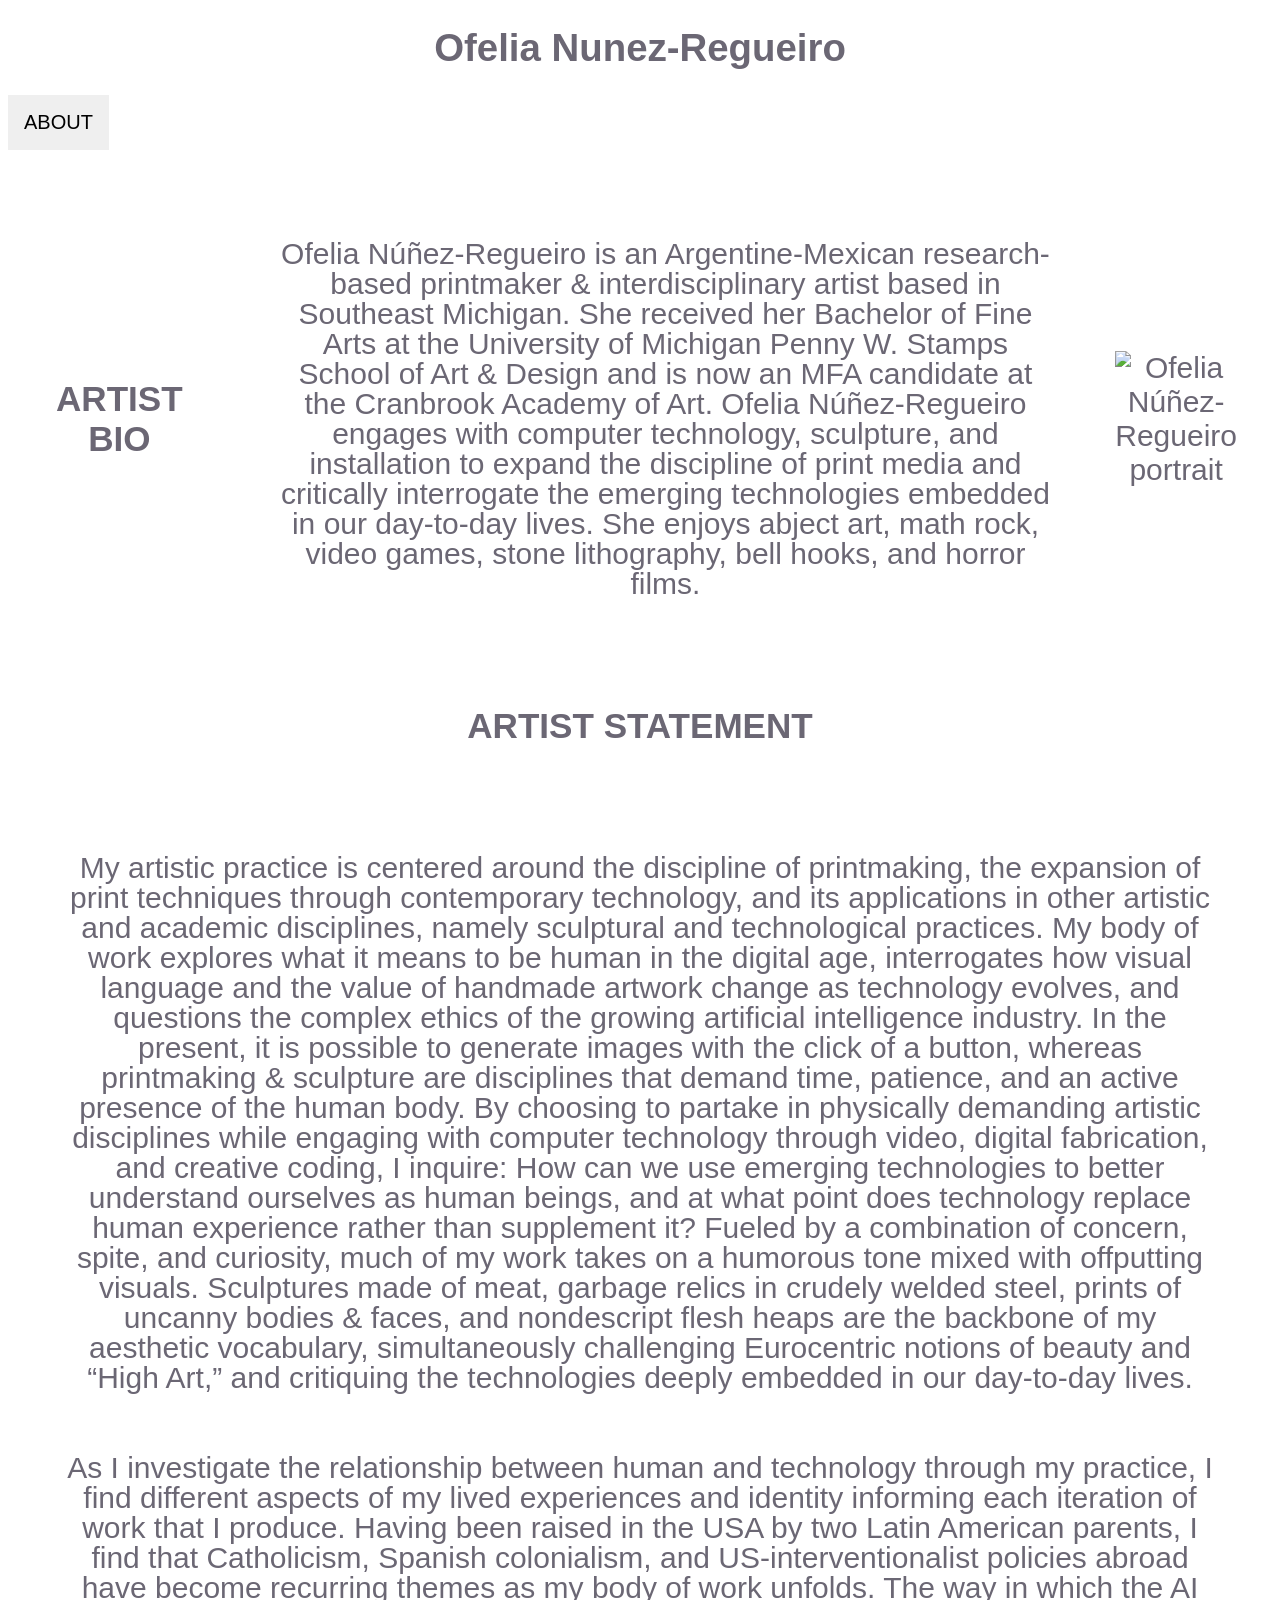
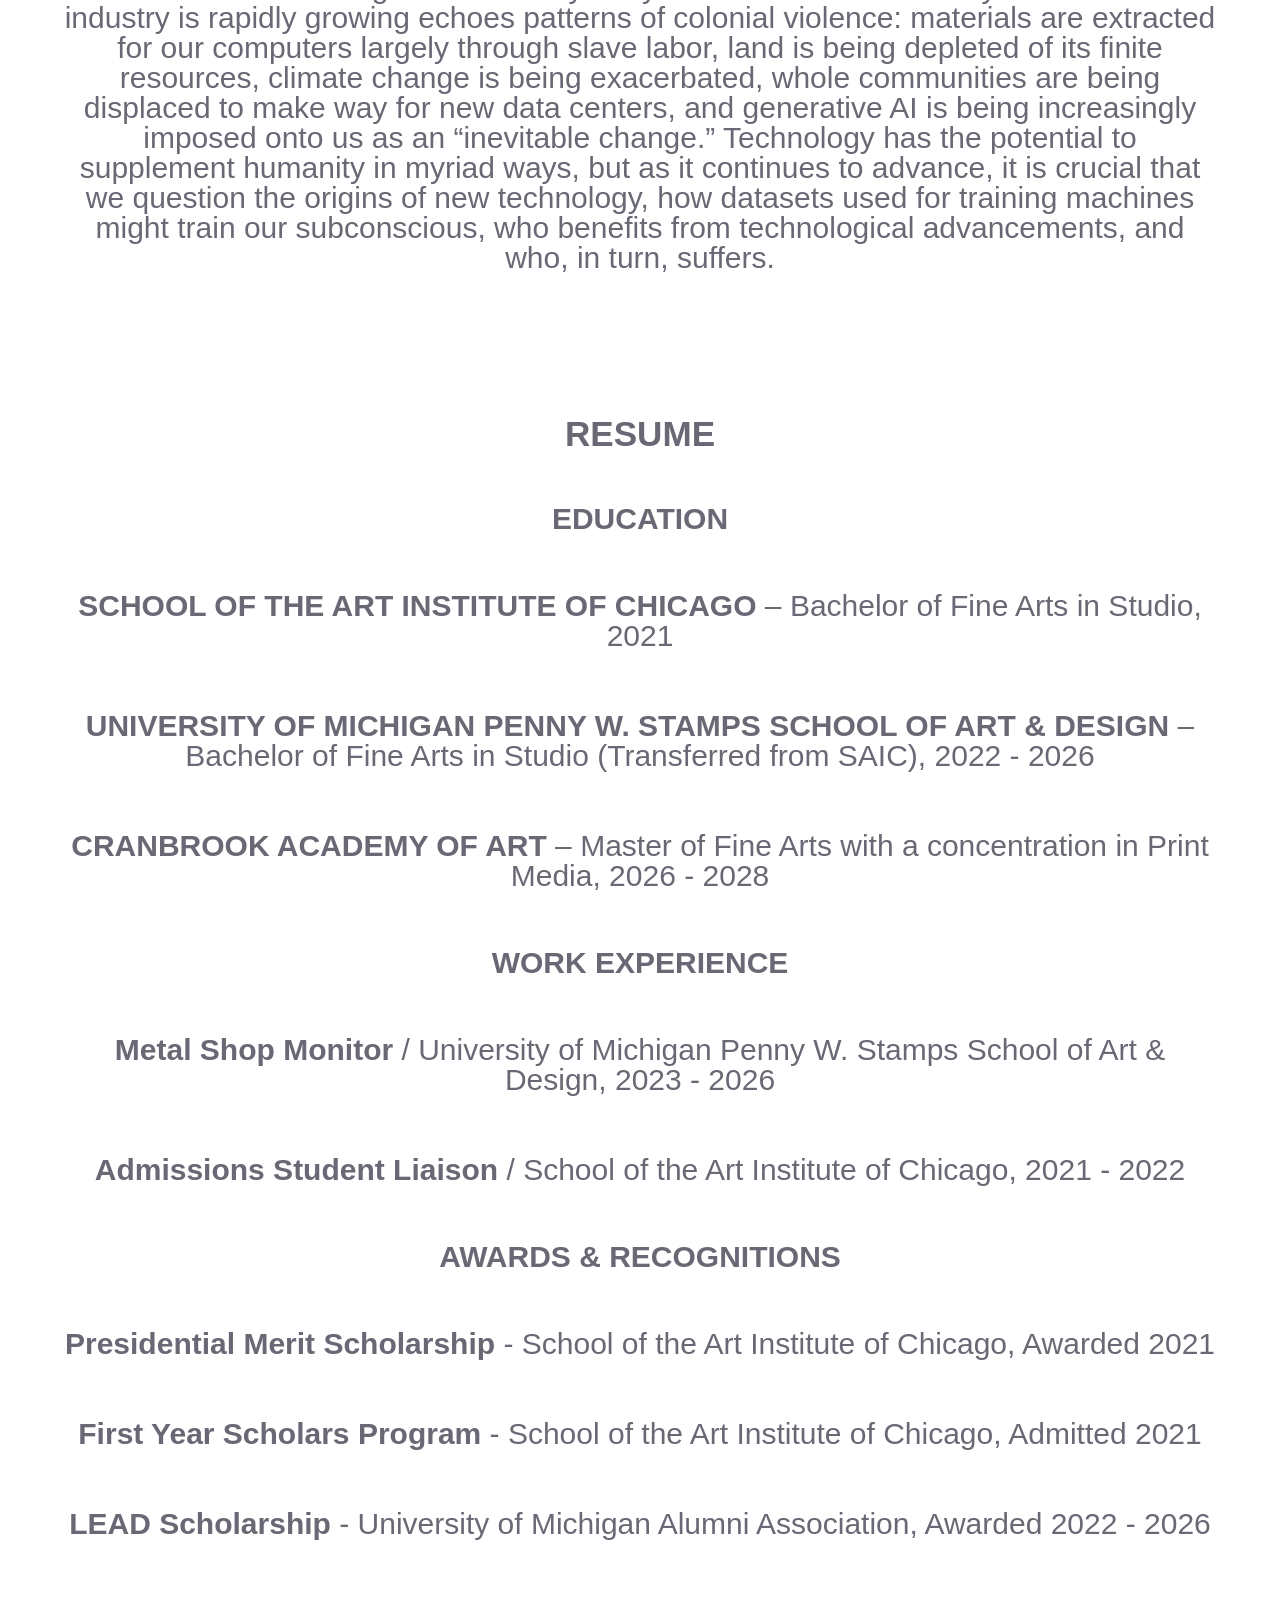
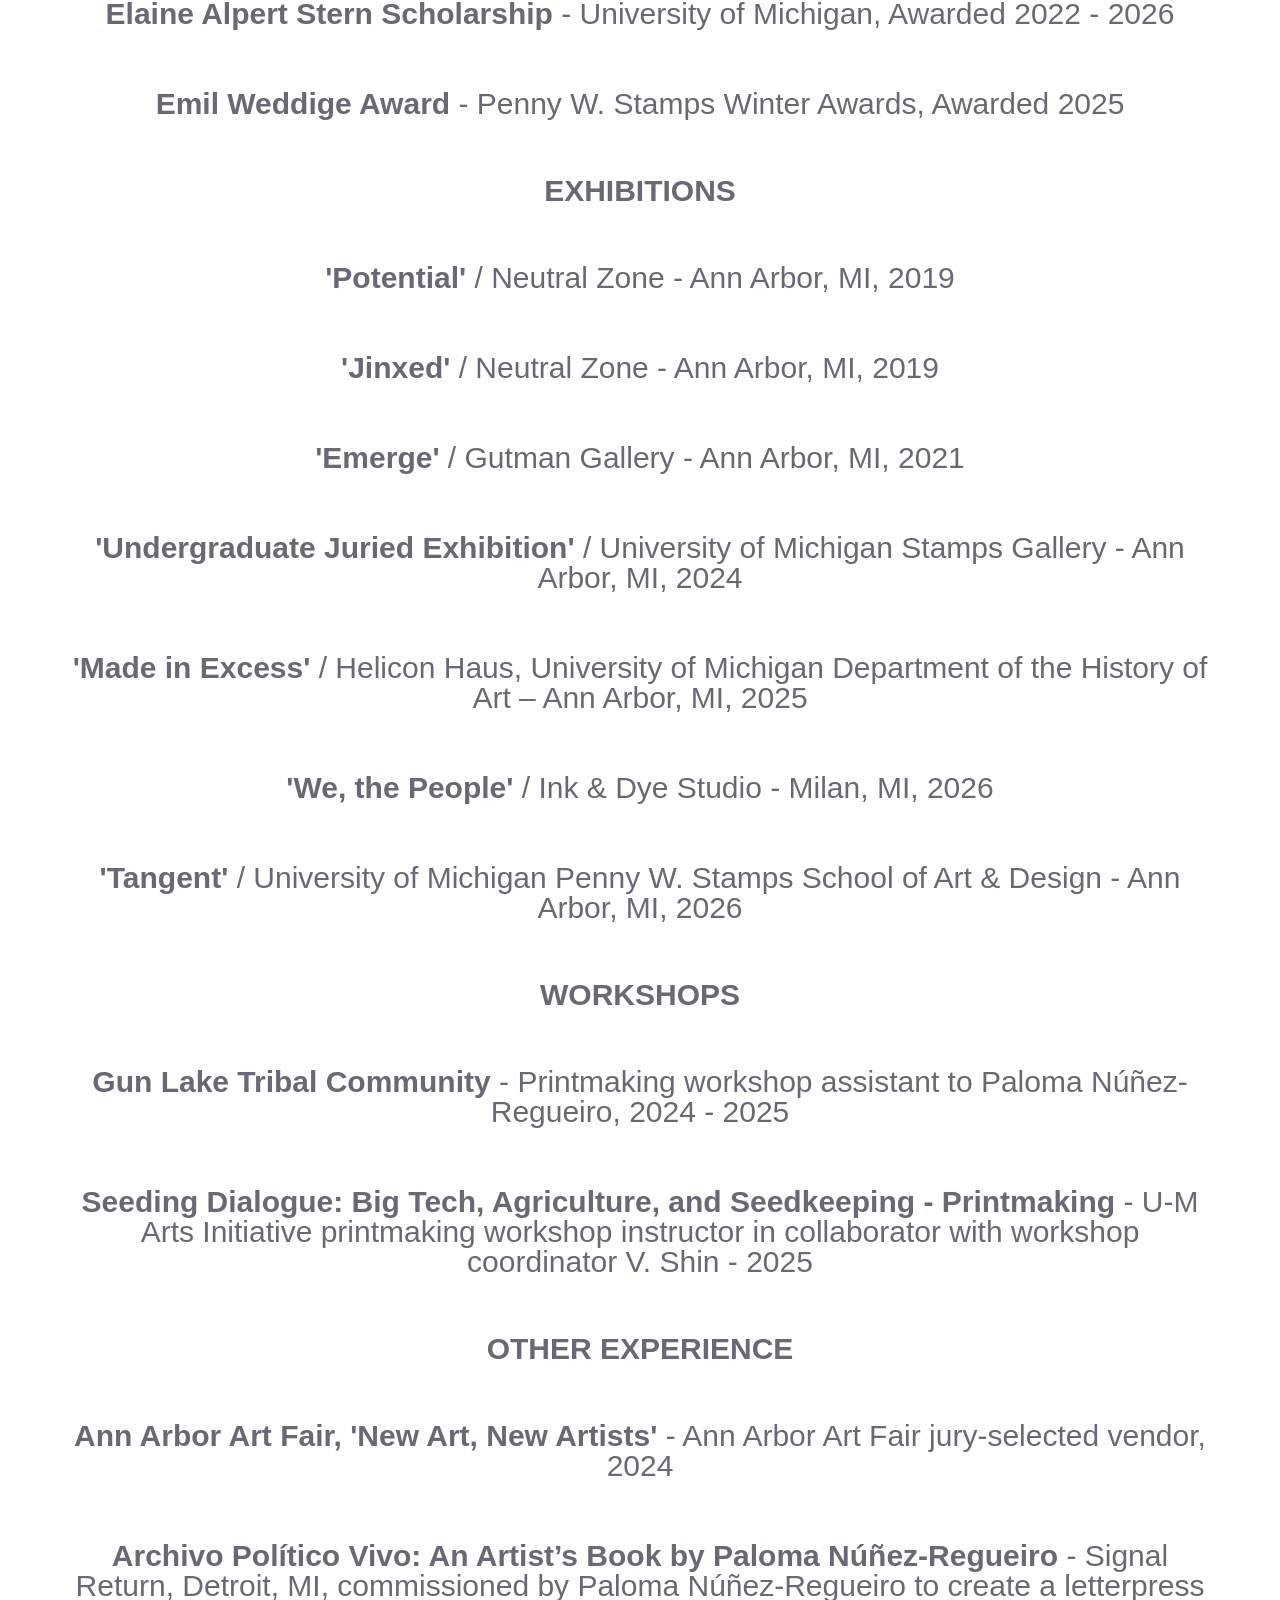
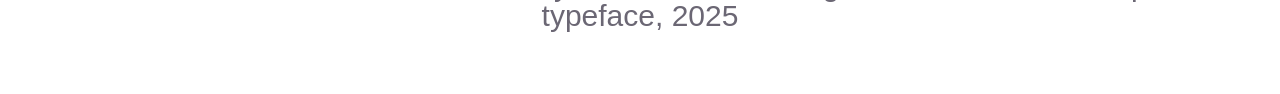
==== index.html @ c1c27fff "lalallalala" ====
<!DOCTYPE html>

<html>

<!--head represents the information about a webpage-->    
<head>
    <title>Ofelia Nunez-Regueiro</title>
    <link rel="stylesheet" href="style.css" />
</head>
<!--body is what you would like to display to a user-->
<body>
<!--br element = line break.. does not need closing tag-->
<!--hr tag = horizontal rule. does not need closing tag either.-->
<div class = "myName">
    <h1>Ofelia Nunez-Regueiro</h1>
</div>

<!-- contents: -->
<div class="dropdown">
    <button onclick="myFunction()" class="dropbtn">ABOUT</button>
    <div id="myDropdown" class="dropdown-content">
      <a href="#bio">Artist Bio</a>
      <a href="#statement">Artist Statement</a>
      <a href="#resume">CV</a>
    </div>
</div>

<!-- NOTE TO SELF 4/25: DROPDOWN BUTTONS TO ADD:
 WORKS
    BFA THESIS
    GREAT AMERICAN HERO
    RELICARIO PROLOGO DE LA TECNOCAPILLA
    PREVIOUS WORKS
WRITINGS
    LA TECNOCAPILLA (BFA THESIS PAPER)
    21ST CENTURY AVANT-GARDE THROUGH SOCIAL MEDIA
    ETC
CONTACT ME
    INSTAGRAM
    GITHUB
    SUBSTACK
    EMAIL??
    -->

<div class = "page">
    <br>
    <div class = "page-content">

        <!--ARTIST BIO-->
        <div class="bio">
            <h3 id = "bio">ARTIST BIO</h3>
            <div class="text">
                <p>Ofelia Núñez-Regueiro is an Argentine-Mexican research-based printmaker & interdisciplinary artist based in Southeast Michigan. She received her Bachelor of Fine Arts at the University of Michigan Penny W. Stamps School of Art & Design and is now an MFA candidate at the Cranbrook Academy of Art. Ofelia Núñez-Regueiro engages with computer technology, sculpture, and installation to expand the discipline of print media and critically interrogate the emerging technologies embedded in our day-to-day lives. She enjoys abject art, math rock, video games, stone lithography, bell hooks, and horror films.
                </p>
             </div>
            <img src="professional_headshot.png" alt="Ofelia Núñez-Regueiro portrait" class="bioheadshot" width="500" align="right">
            <br>
        </div>
        <br>

        <!--ARTIST STATEMENT-->
        <h3 id="statement">ARTIST STATEMENT</h3>
        <br>
        <p>My artistic practice is centered around the discipline of printmaking, the expansion of print techniques through contemporary technology, and its applications in other artistic and academic disciplines, namely sculptural and technological practices. My body of work explores what it means to be human in the digital age, interrogates how visual language and the value of handmade artwork change as technology evolves, and questions the complex ethics of the growing artificial intelligence industry. In the present, it is possible to generate images with the click of a button, whereas printmaking & sculpture are disciplines that demand time, patience, and an active presence of the human body. By choosing to partake in physically demanding artistic disciplines while engaging with computer technology through video, digital fabrication, and creative coding, I inquire: How can we use emerging technologies to better understand ourselves as human beings, and at what point does technology replace human experience rather than supplement it? Fueled by a combination of concern, spite, and curiosity, much of my work takes on a humorous tone mixed with offputting visuals. Sculptures made of meat, garbage relics in crudely welded steel, prints of uncanny bodies & faces, and nondescript flesh heaps are the backbone of my aesthetic vocabulary, simultaneously challenging Eurocentric notions of beauty and “High Art,” and critiquing the technologies deeply embedded in our day-to-day lives.
        </p>
        <p>As I investigate the relationship between human and technology through my practice, I find different aspects of my lived experiences and identity informing each iteration of work that I produce. Having been raised in the USA by two Latin American parents, I find that Catholicism, Spanish colonialism, and US-interventionalist policies abroad have become recurring themes as my body of work unfolds. The way in which the AI industry is rapidly growing echoes patterns of colonial violence: materials are extracted for our computers largely through slave labor, land is being depleted of its finite resources, climate change is being exacerbated, whole communities are being displaced to make way for new data centers, and generative AI is being increasingly imposed onto us as an “inevitable change.” Technology has the potential to supplement humanity in myriad ways, but as it continues to advance, it is crucial that we question the origins of new technology, how datasets used for training machines might train our subconscious, who benefits from technological advancements, and who, in turn, suffers.
        </p>
        <br>
        <br>
        
        <!--RESUME-->
        <h3 id="resume">RESUME</h3>

        <h4>EDUCATION</h4>
        <p><strong>SCHOOL OF THE ART INSTITUTE OF CHICAGO</strong> – Bachelor of Fine Arts in Studio, 2021</p>
        <p><strong>UNIVERSITY OF MICHIGAN PENNY W. STAMPS SCHOOL OF ART & DESIGN</strong> – Bachelor of Fine Arts in Studio (Transferred from SAIC), 2022 - 2026</p>
        <p><strong>CRANBROOK ACADEMY OF ART</strong> – Master of Fine Arts with a concentration in Print Media, 2026 - 2028</p>

        <h4>WORK EXPERIENCE</h4>
        <p><strong>Metal Shop Monitor</strong> / University of Michigan Penny W. Stamps School of Art & Design, 2023 - 2026</p>
        <p><strong>Admissions Student Liaison</strong> / School of the Art Institute of Chicago, 2021 - 2022</p>

        <h4>AWARDS & RECOGNITIONS</h4>
        <p><strong>Presidential Merit Scholarship</strong> - School of the Art Institute of Chicago, Awarded 2021</p>
        <p><strong>First Year Scholars Program</strong> - School of the Art Institute of Chicago, Admitted 2021</p>
        <p><strong>LEAD Scholarship</strong> - University of Michigan Alumni Association, Awarded 2022 - 2026</p>
        <p><strong>Elaine Alpert Stern Scholarship</strong> - University of Michigan, Awarded 2022 - 2026</p>
        <p><strong>Emil Weddige Award</strong> - Penny W. Stamps Winter Awards, Awarded 2025</p>

        <h4>EXHIBITIONS</h4>
        <p><strong>'Potential'</strong> / Neutral Zone - Ann Arbor, MI, 2019</p>
        <p><strong>'Jinxed'</strong> / Neutral Zone - Ann Arbor, MI, 2019</p>
        <p><strong>'Emerge'</strong> / Gutman Gallery - Ann Arbor, MI, 2021</p>
        <p><strong>'Undergraduate Juried Exhibition'</strong> / University of Michigan Stamps Gallery - Ann Arbor, MI, 2024</p>
        <p><strong>'Made in Excess'</strong> / Helicon Haus, University of Michigan Department  of the History of Art – Ann Arbor, MI, 2025</p>
        <p><strong>'We, the People'</strong> / Ink & Dye Studio - Milan, MI, 2026</p>
        <p><strong>'Tangent'</strong> / University of Michigan Penny W. Stamps School of Art & Design - Ann Arbor, MI, 2026</p>

        <h4>WORKSHOPS</h4>
        <p><strong>Gun Lake Tribal Community</strong> - Printmaking workshop assistant to Paloma Núñez-Regueiro, 2024 - 2025</p>
        <p><strong>Seeding Dialogue: Big Tech, Agriculture, and Seedkeeping - Printmaking</strong> - U-M Arts Initiative printmaking workshop instructor in collaborator with workshop coordinator V. Shin - 2025</p>

        <h4>OTHER EXPERIENCE</h4>
        <p><strong>Ann Arbor Art Fair, 'New Art, New Artists'</strong> - Ann Arbor Art Fair jury-selected vendor, 2024</p>
        <p><strong>Archivo Político Vivo: An Artist’s Book by Paloma Núñez-Regueiro</strong> - Signal Return, Detroit, MI, commissioned by Paloma Núñez-Regueiro to create a letterpress typeface, 2025</p>


    </div>
</div>



<script src="script.js"></script>

</body>

</html>
---- style.css ----
/* the * alone indicates rules for all elements in html files. */
/*called a universal selector*/
body {
    font-family: "Gill Sans", sans-serif;
    font-weight: lighter;
    background: #ffffff;
    color:#6b6774;
}

.myName {
    font-size: larger;
    font-weight: normal;
    text-align: center;
}

.bio {
  display: flex;       /* Aligns children (img and text) side-by-side */
  align-items: center; /* Vertically centers the text relative to the image */
  gap: 20px;           /* Adds space between the image and text */
}

img.bioheadshot {
  max-width: 50%;     /* Ensures image doesn't overflow */
  height: auto;
}

/* Dropdown Button */
.dropbtn {
    background-color: CCC7BD;
    color: 000000;
    padding: 16px;
    font-size: 20px;
    border: none;
    cursor: pointer;
  }
  
  /* Dropdown button on hover & focus */
  .dropbtn:hover, .dropbtn:focus {
    background-color: E0DDD7;
  }
  
  /* The container <div> - needed to position the dropdown content */
  .dropdown {
    position: relative;
    display: inline-block;
  }
  
  /* Dropdown Content (Hidden by Default) */
  .dropdown-content {
    display: none;
    position: absolute;
    background-color: E0DDD7;
    min-width: 160px;
    /*box-shadow: 0px 8px 16px 0px rgba(0,0,0,0.2);*/
    z-index: 1;
  }
  
  /* Links inside the dropdown */
  .dropdown-content a {
    color: black;
    padding: 12px 16px;
    text-decoration: none;
    display: block;
  }
  
  /* Change color of dropdown links on hover */
  .dropdown-content a:hover {background-color: #ddd;}
  
  /* Show the dropdown menu (use JS to add this class to the .dropdown-content container when the user clicks on the dropdown button) */
  .show {display:block;}

.page {
    background-color: #ffffff;
    padding: 15px;
    text-align: center;
    font-size: 30px;
}


p {
    margin: 20px;
    padding:20px;
    line-height: 30px;
}


h3 {
    margin: 18px;
    padding: 15px;
}

h4 {
    margin: 18px;
    padding: 15px;
}
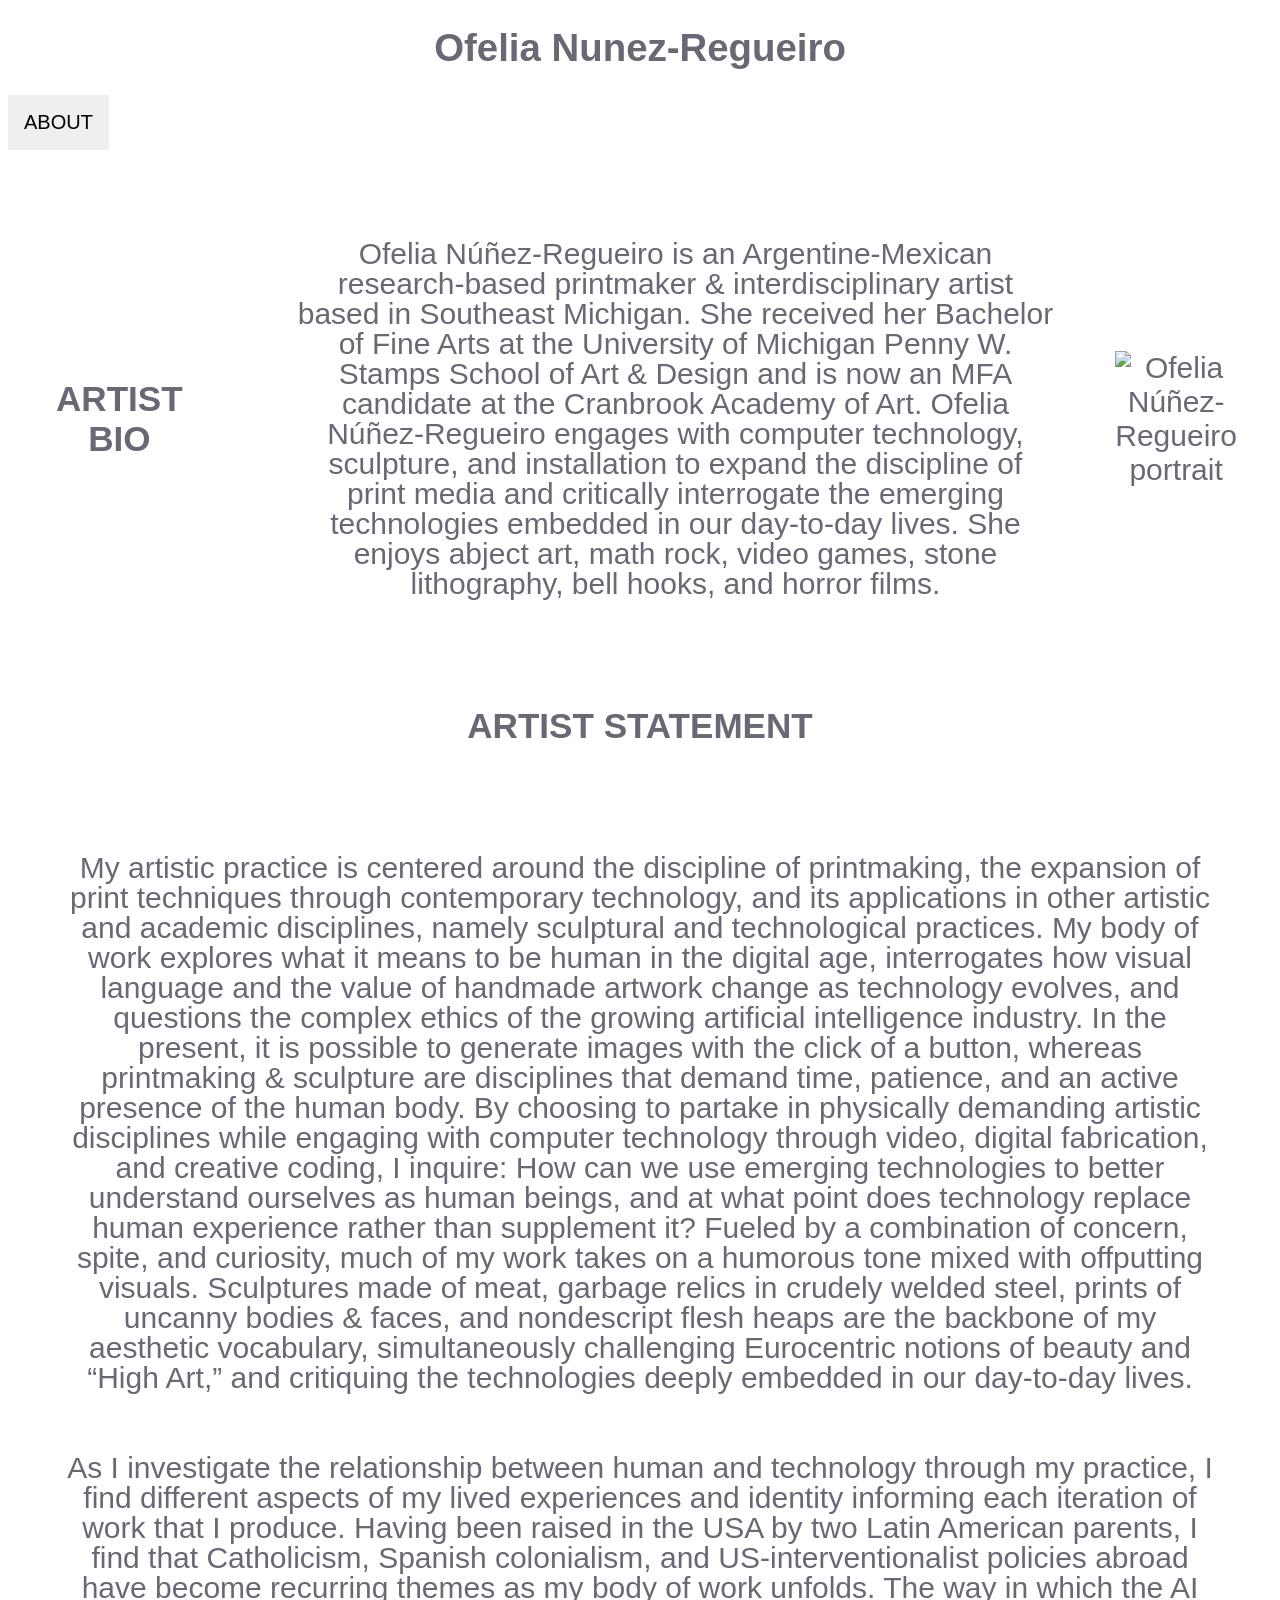
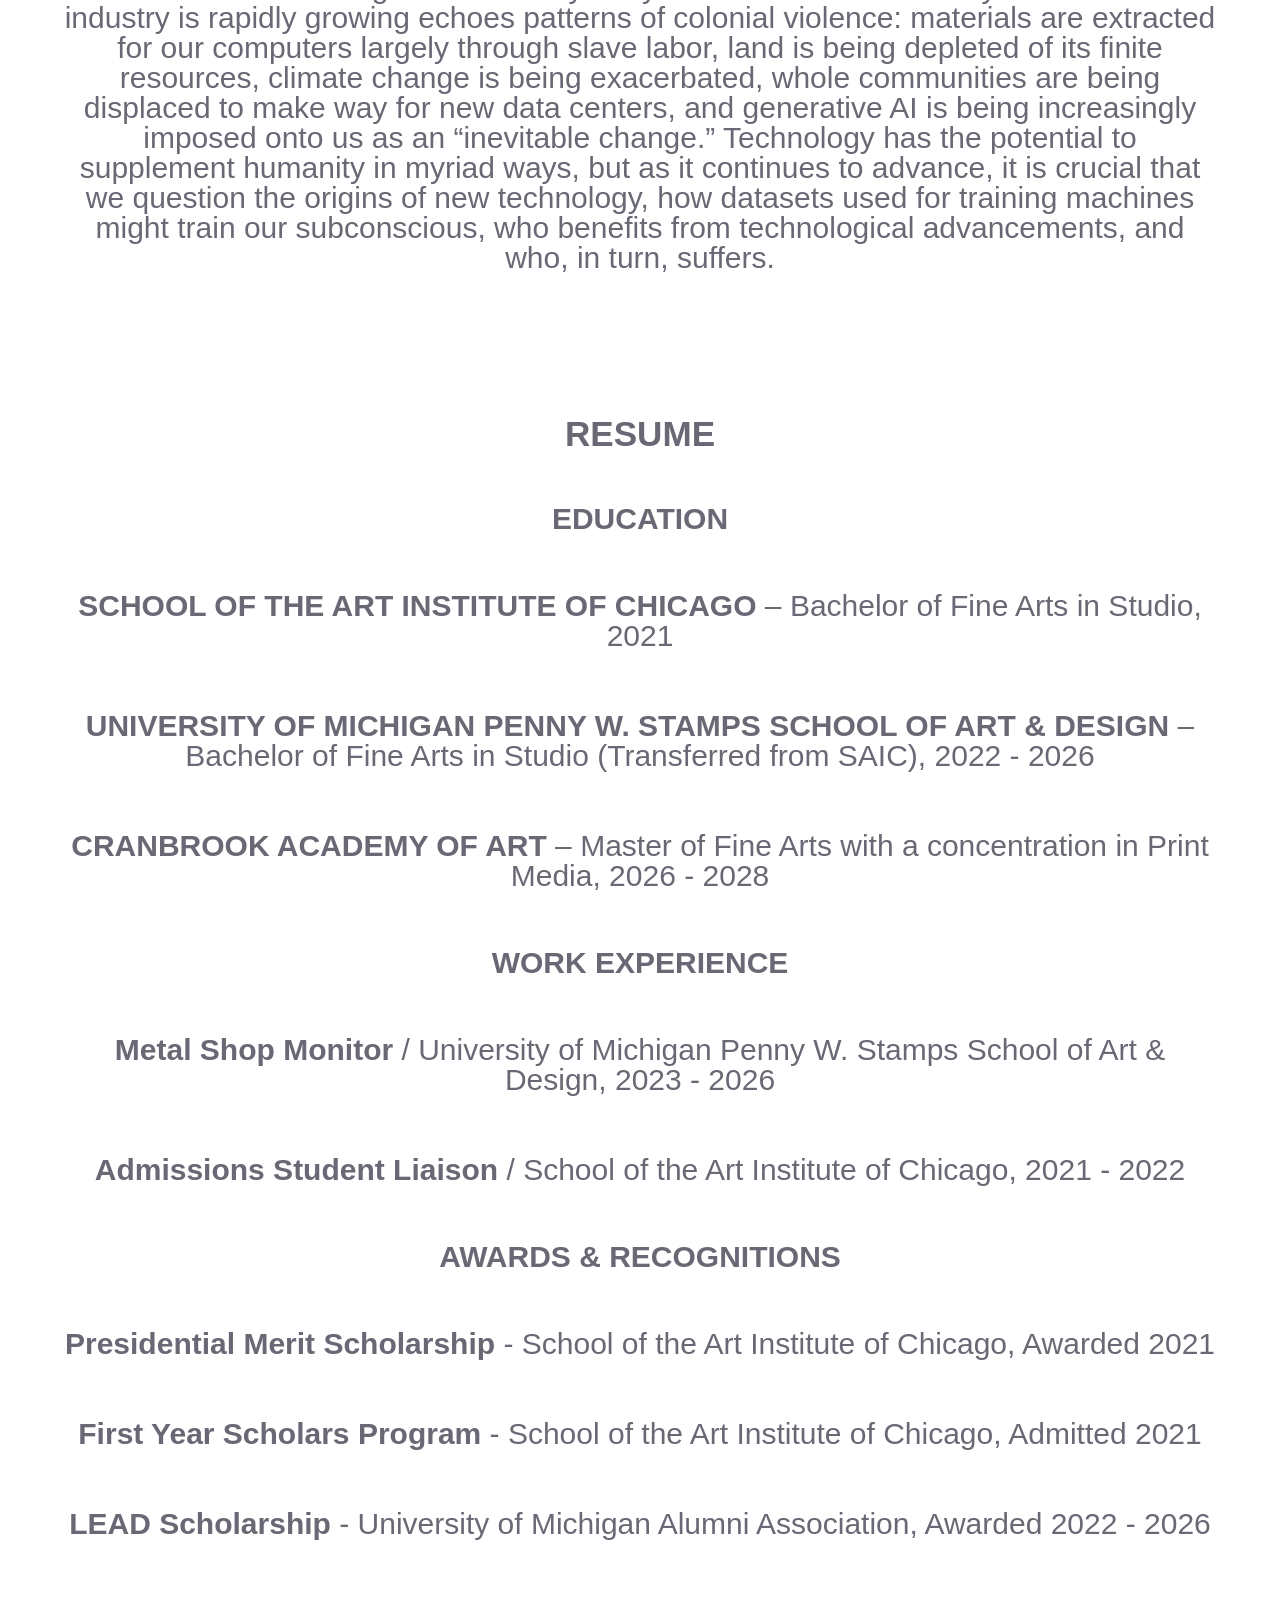
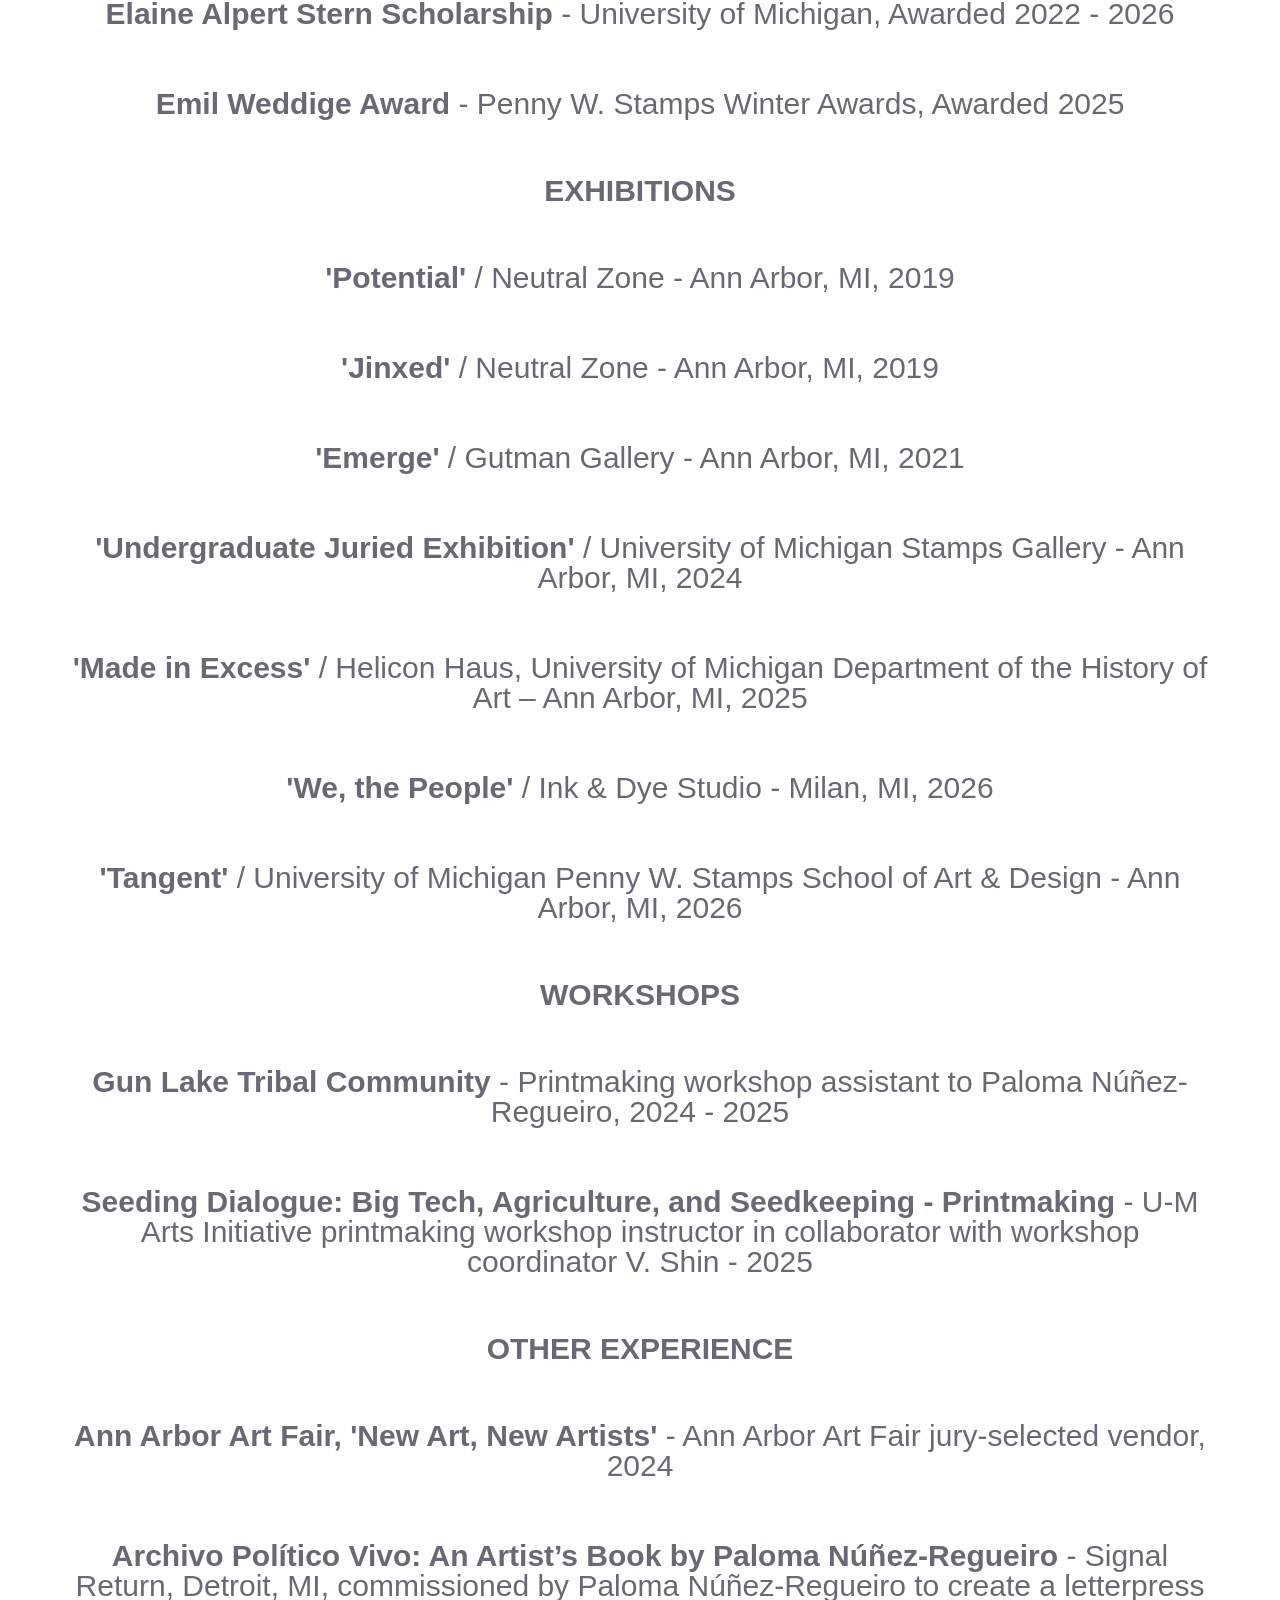
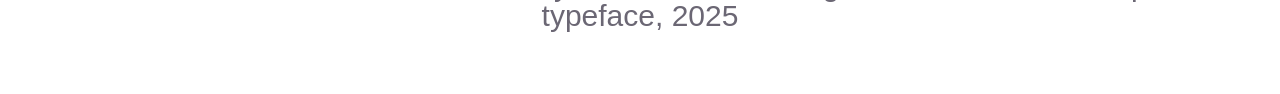
==== commit 89911132: "br br br" ====
--- a/index.html
+++ b/index.html
@@ -49,6 +49,7 @@
         <!--ARTIST BIO-->
         <div class="bio">
             <h3 id = "bio">ARTIST BIO</h3>
+            <br>
             <div class="text">
                 <p>Ofelia Núñez-Regueiro is an Argentine-Mexican research-based printmaker & interdisciplinary artist based in Southeast Michigan. She received her Bachelor of Fine Arts at the University of Michigan Penny W. Stamps School of Art & Design and is now an MFA candidate at the Cranbrook Academy of Art. Ofelia Núñez-Regueiro engages with computer technology, sculpture, and installation to expand the discipline of print media and critically interrogate the emerging technologies embedded in our day-to-day lives. She enjoys abject art, math rock, video games, stone lithography, bell hooks, and horror films.
                 </p>
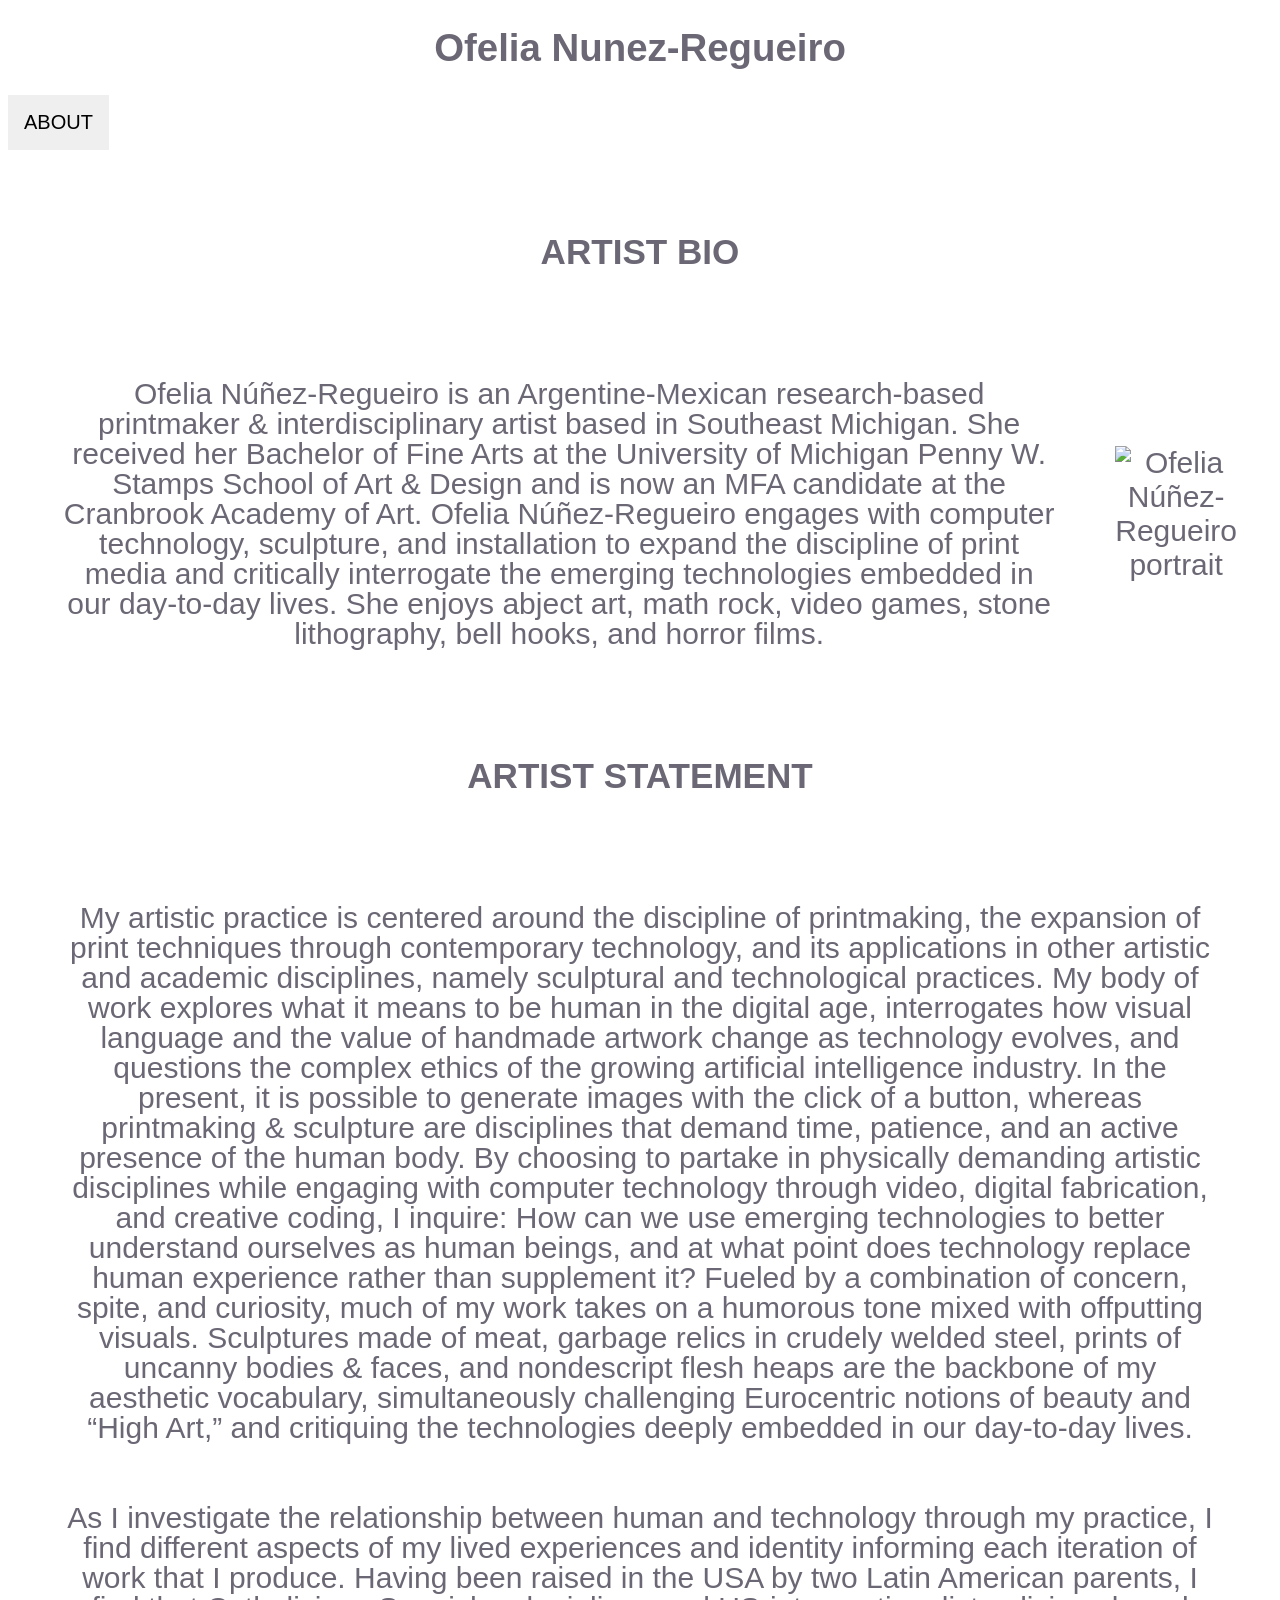
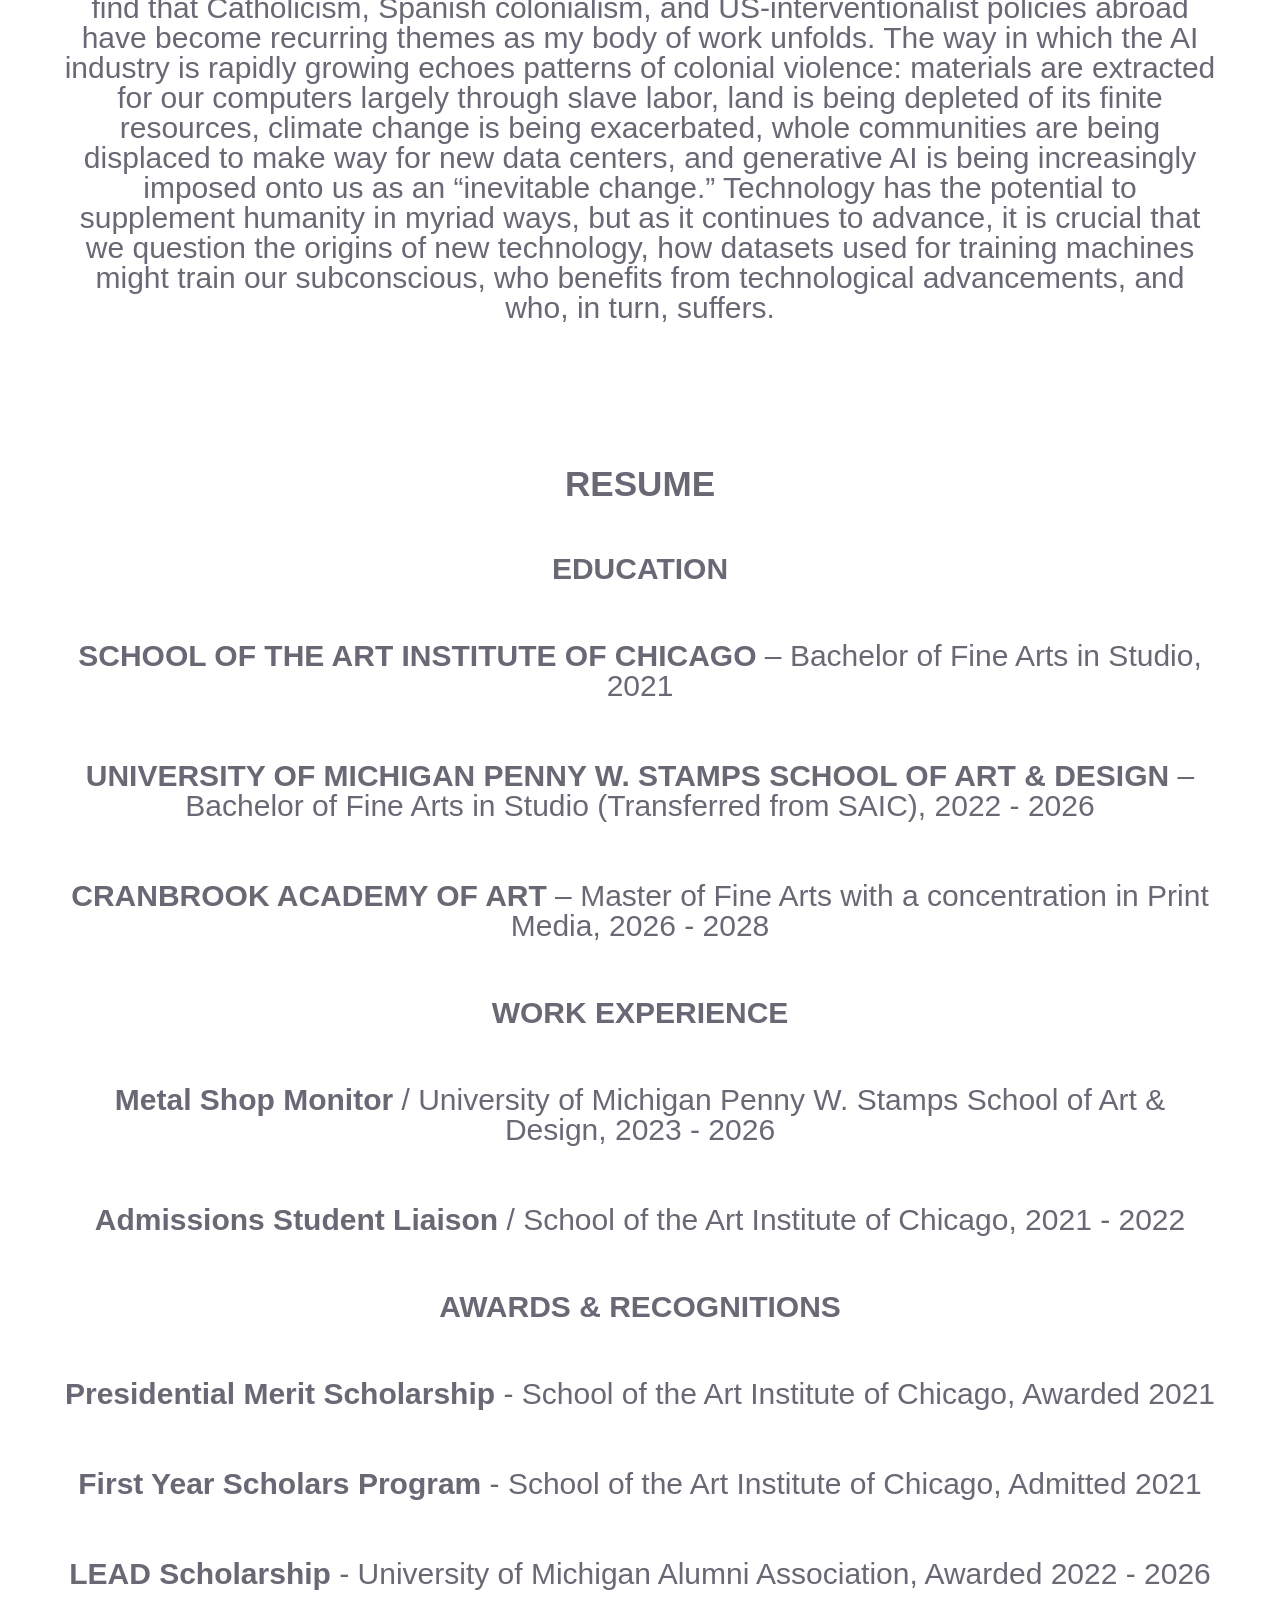
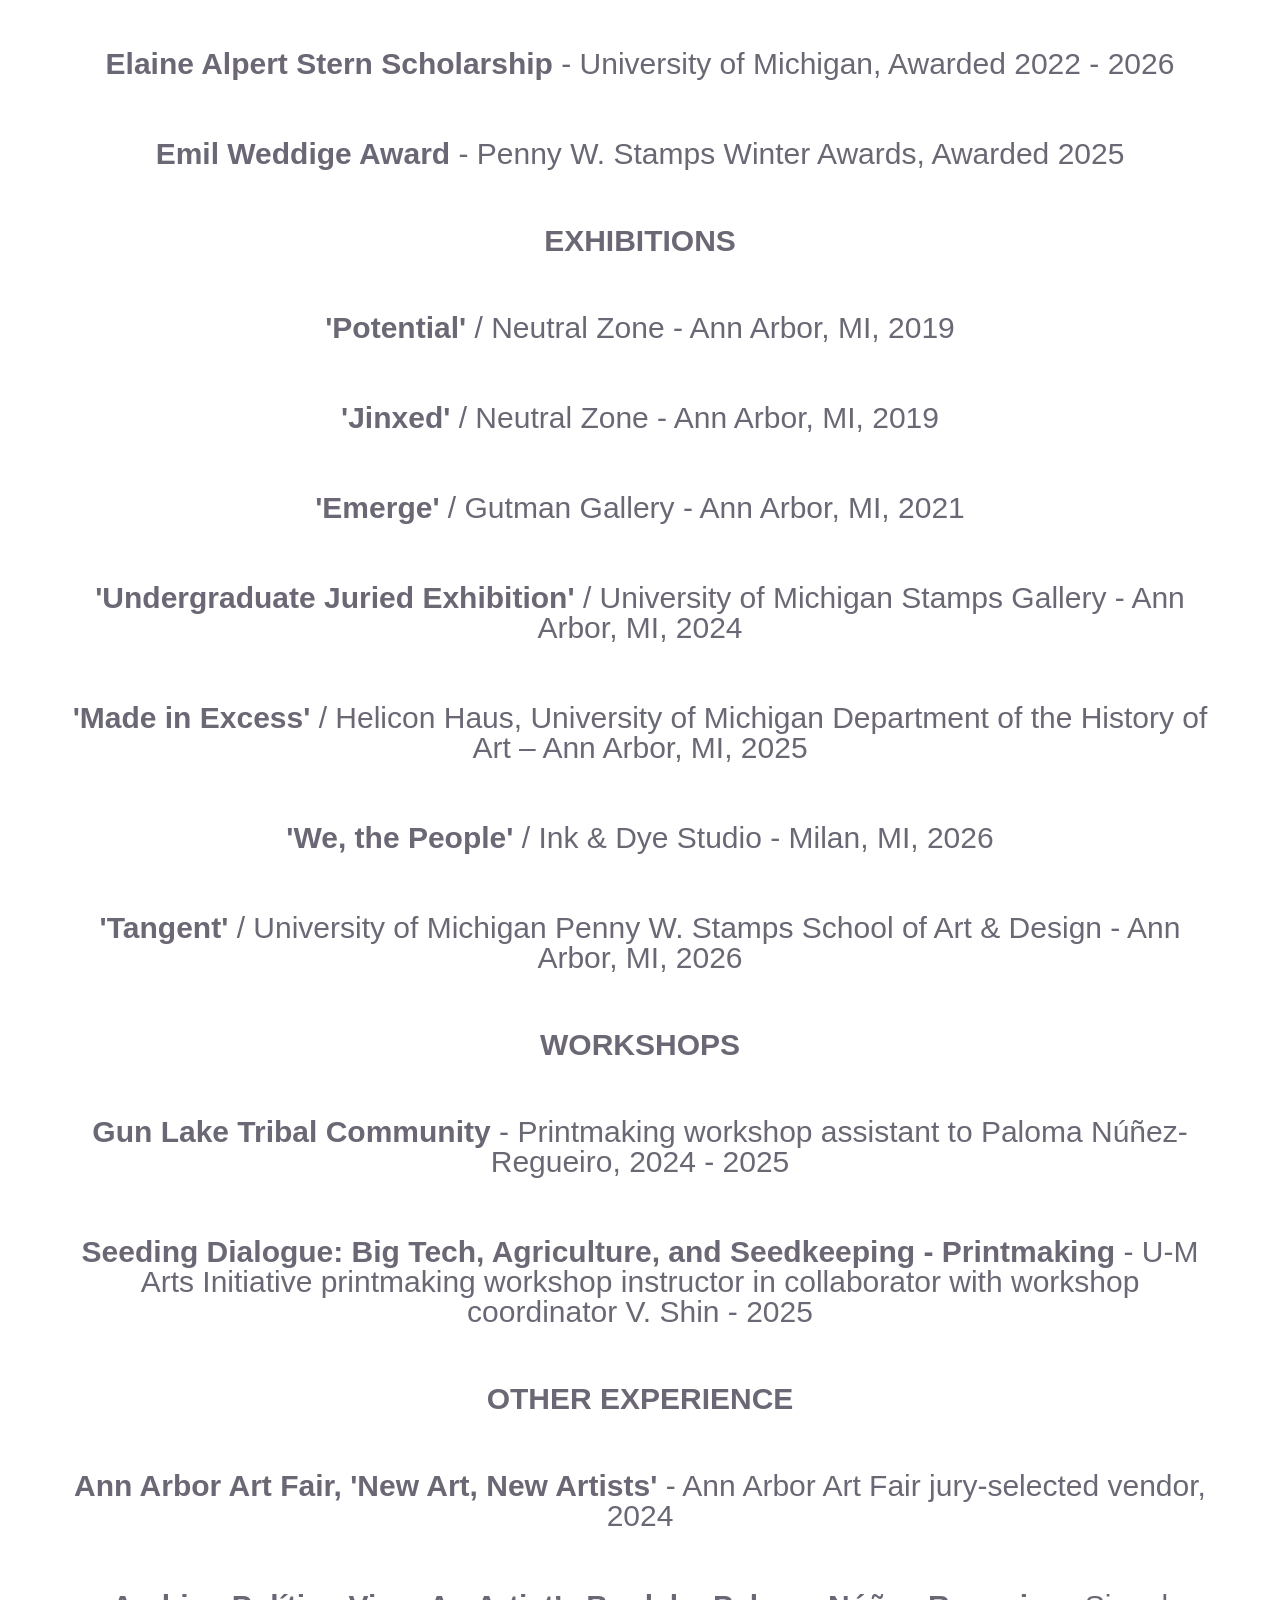
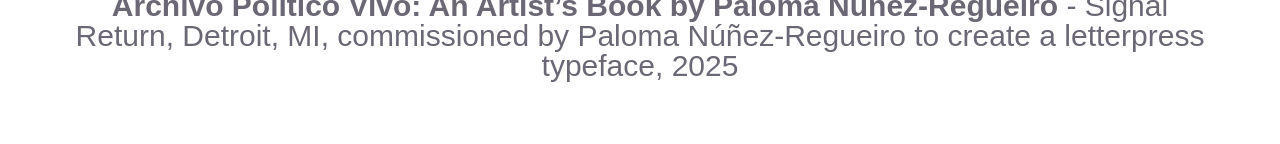
==== commit 8747b4af: "what" ====
--- a/index.html
+++ b/index.html
@@ -47,9 +47,9 @@
     <div class = "page-content">
 
         <!--ARTIST BIO-->
+        <h3>ARTIST BIO</h3>
+            <br>
         <div class="bio">
-            <h3 id = "bio">ARTIST BIO</h3>
-            <br>
             <div class="text">
                 <p>Ofelia Núñez-Regueiro is an Argentine-Mexican research-based printmaker & interdisciplinary artist based in Southeast Michigan. She received her Bachelor of Fine Arts at the University of Michigan Penny W. Stamps School of Art & Design and is now an MFA candidate at the Cranbrook Academy of Art. Ofelia Núñez-Regueiro engages with computer technology, sculpture, and installation to expand the discipline of print media and critically interrogate the emerging technologies embedded in our day-to-day lives. She enjoys abject art, math rock, video games, stone lithography, bell hooks, and horror films.
                 </p>
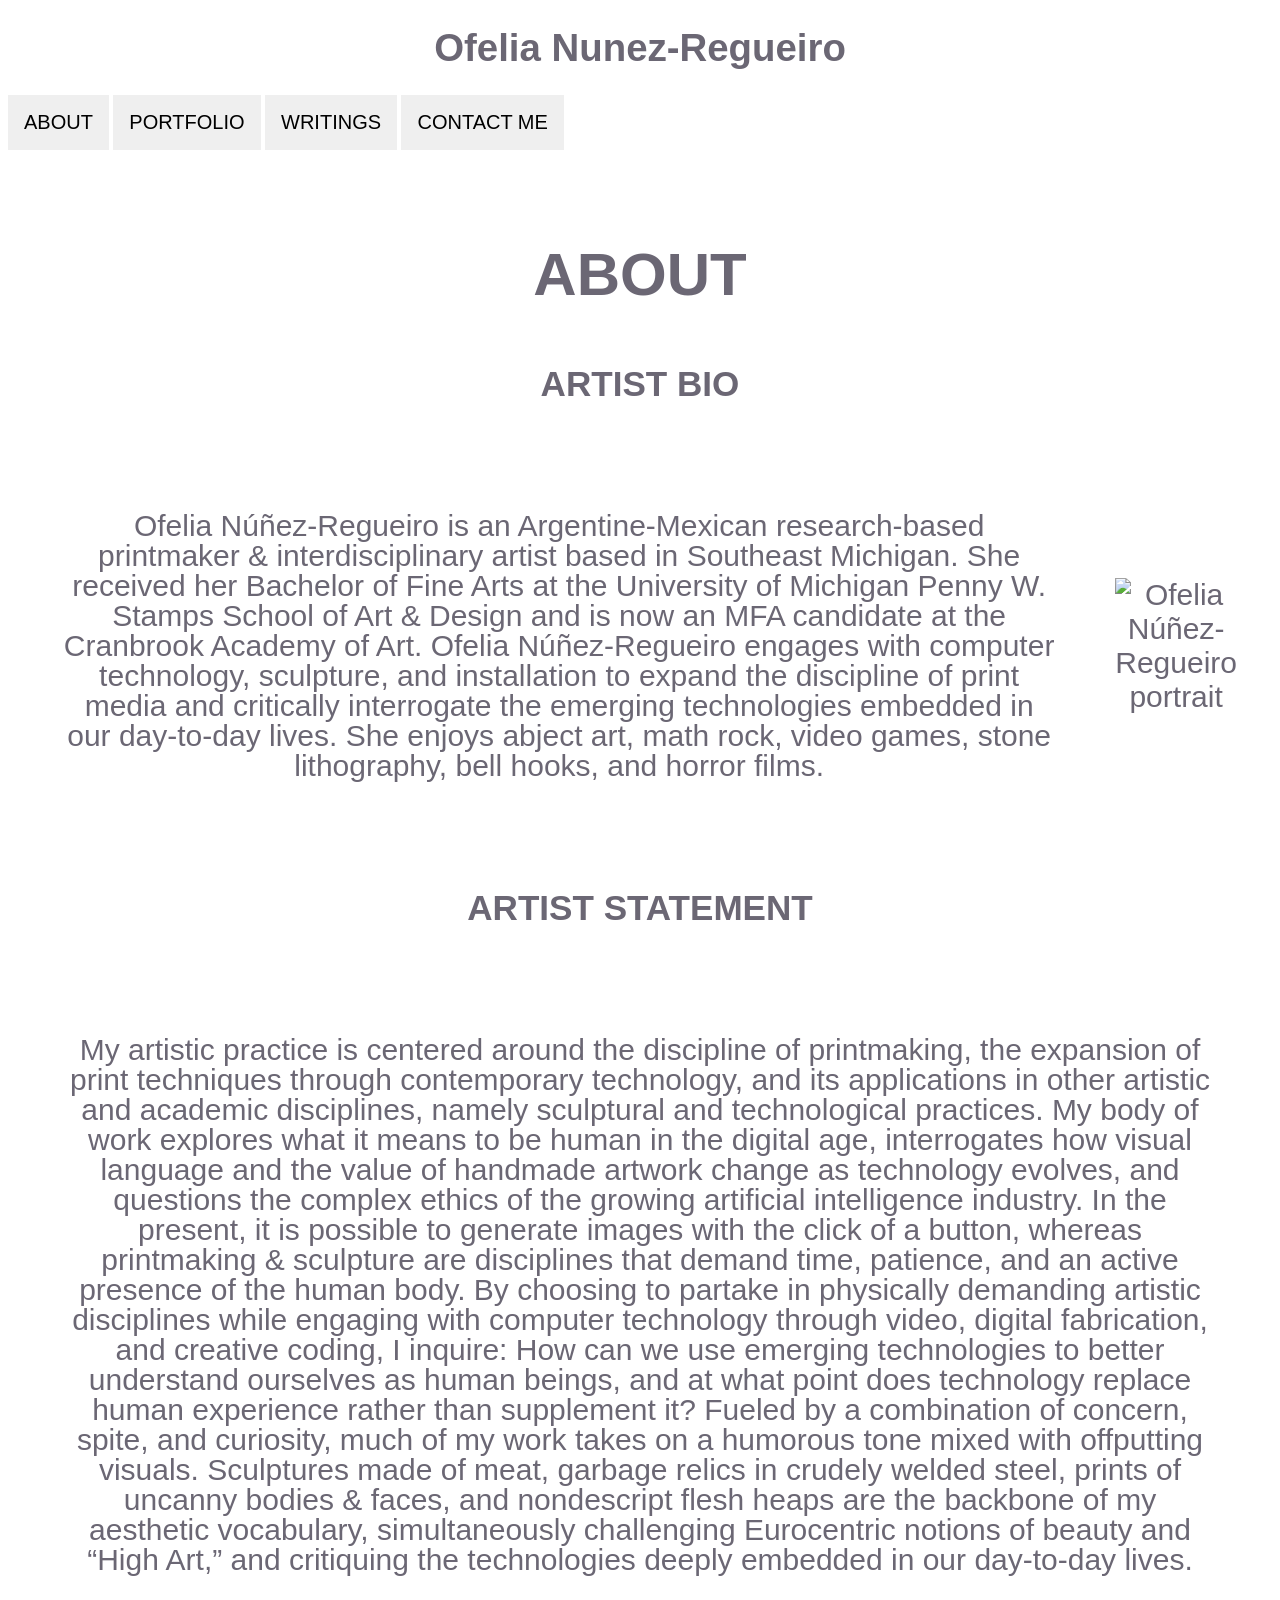
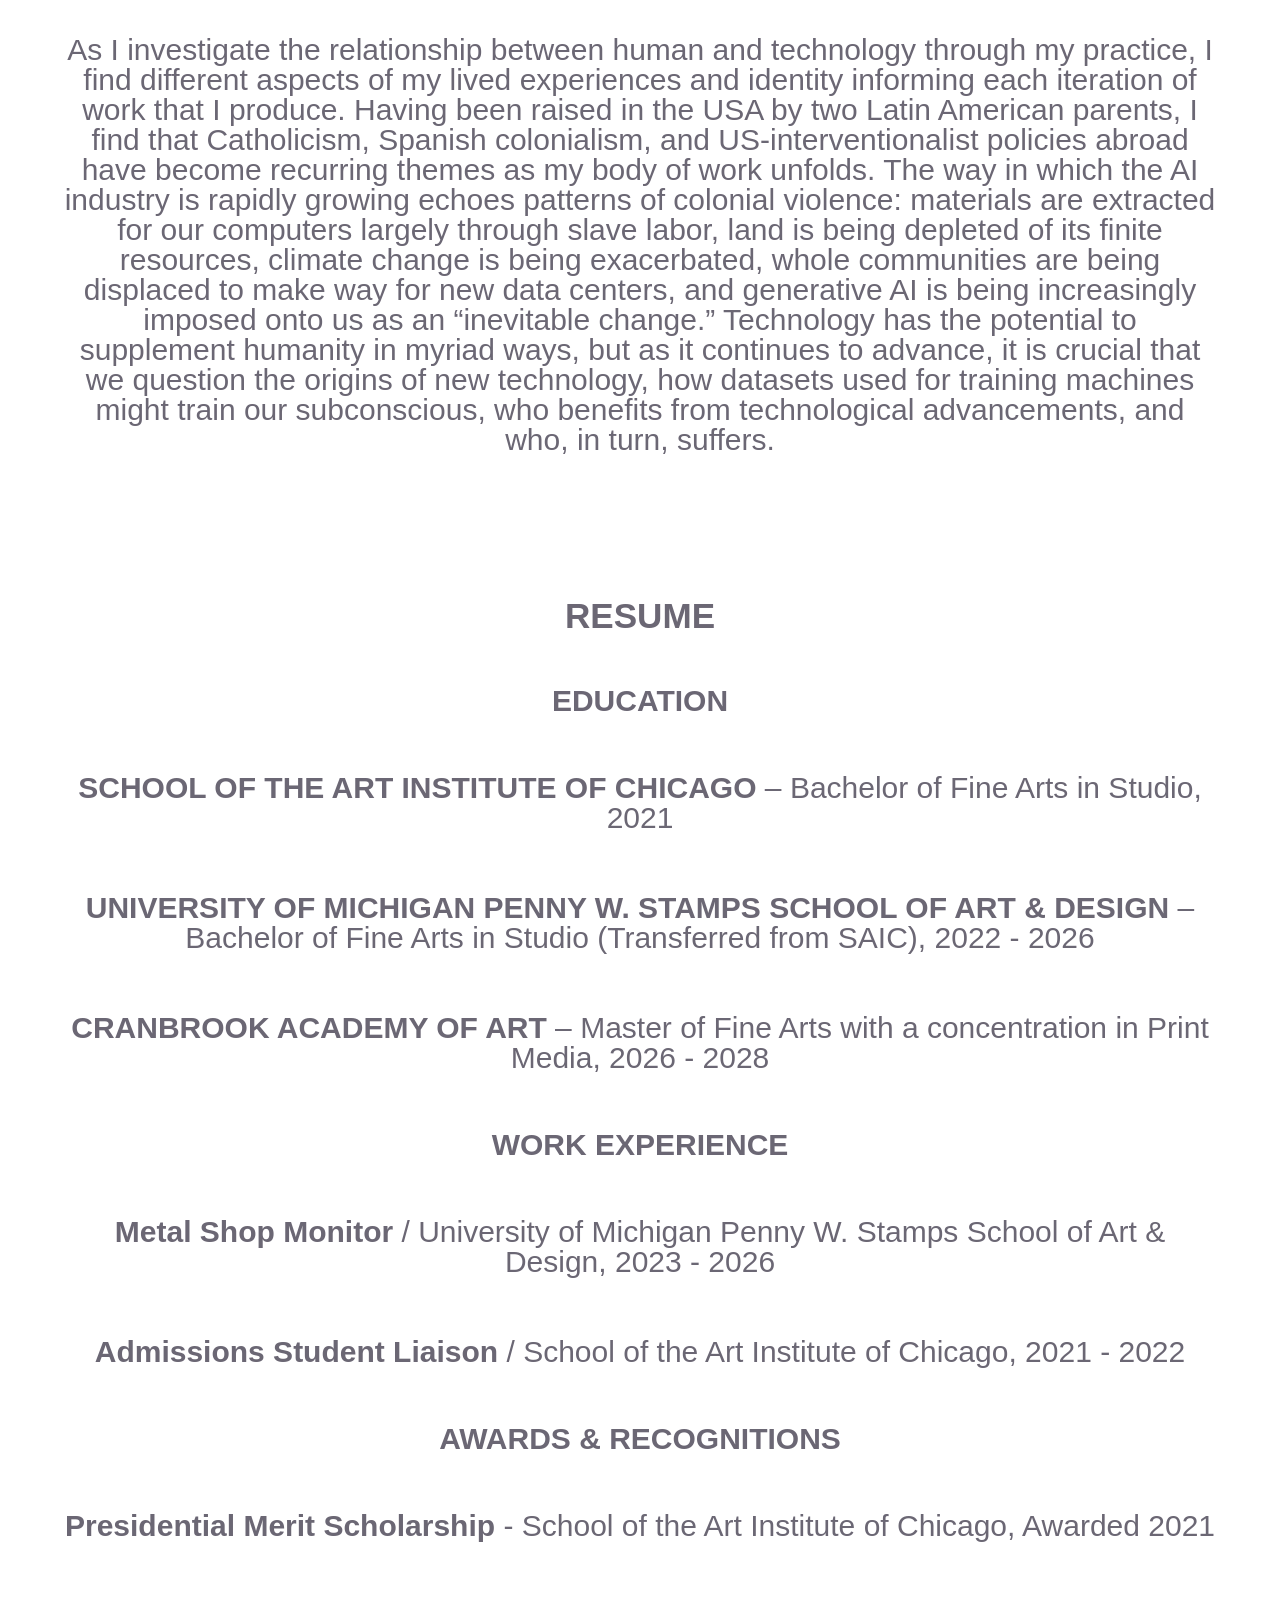
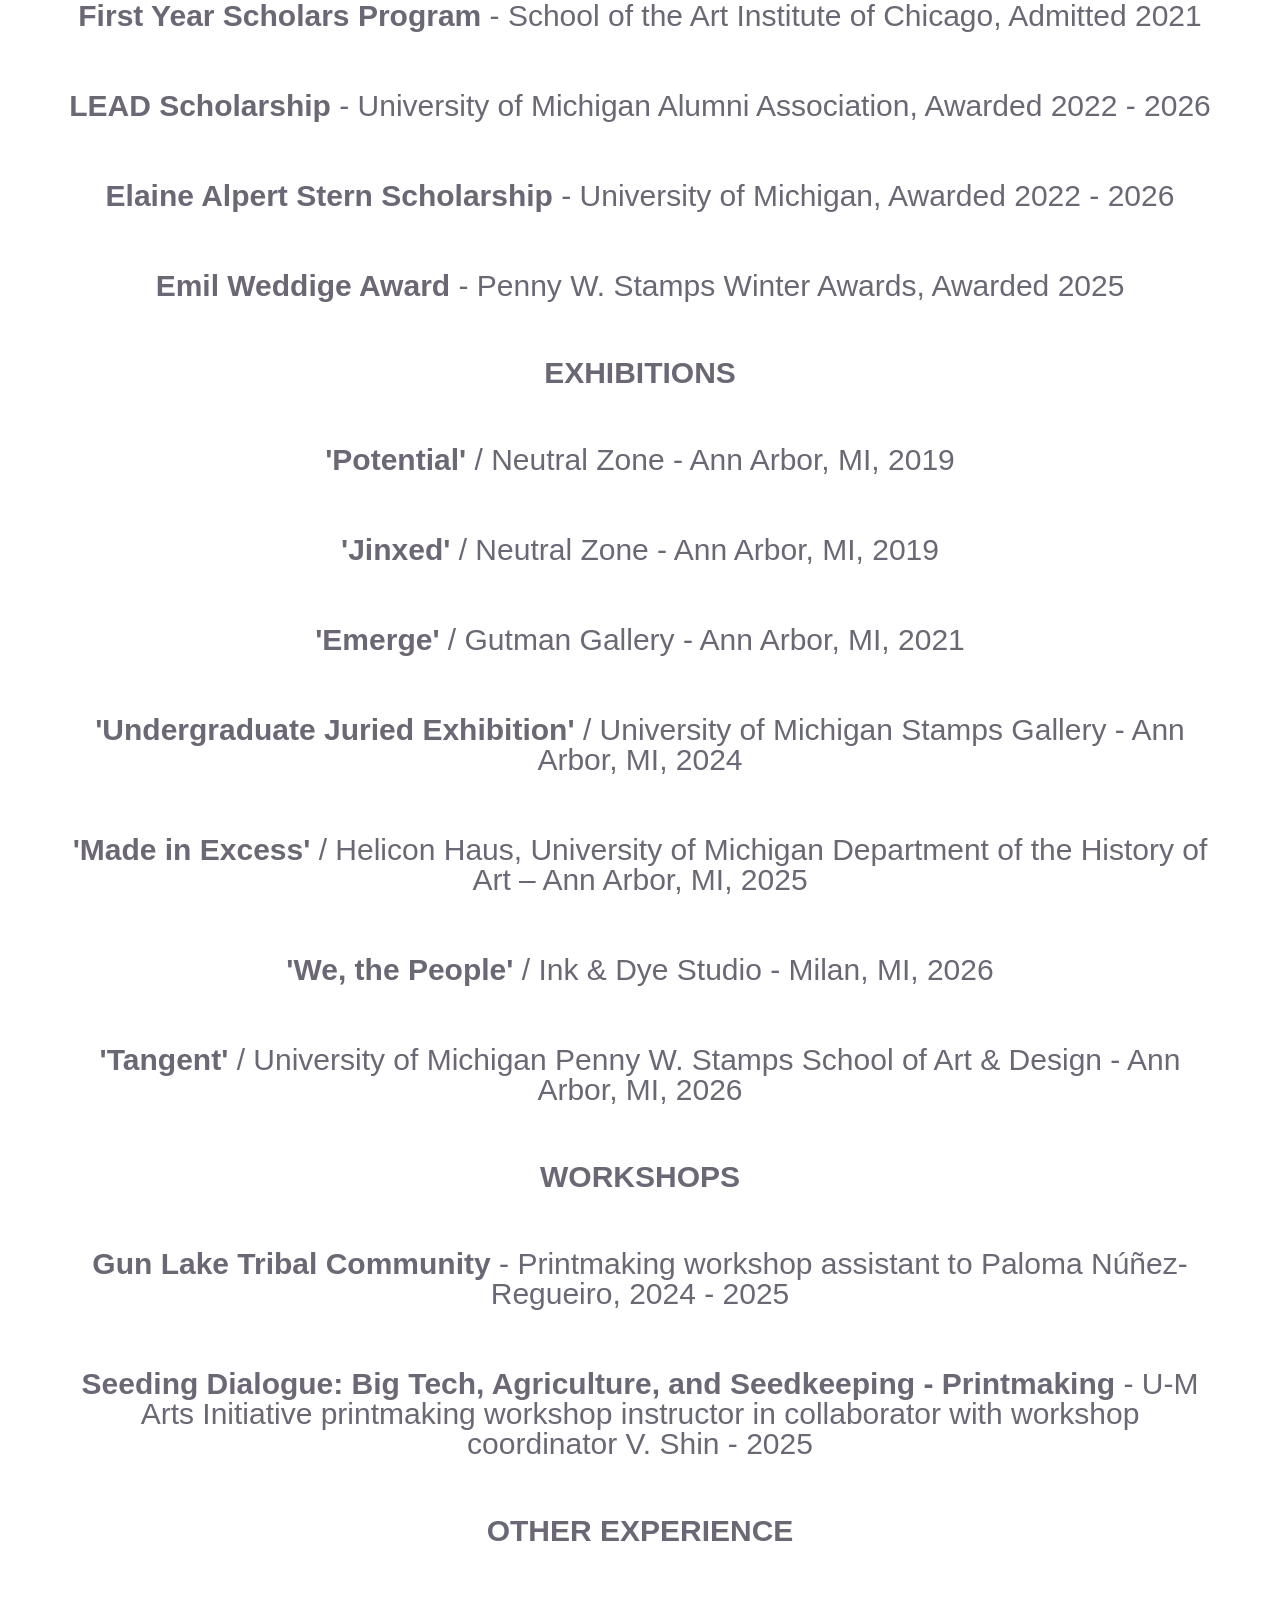
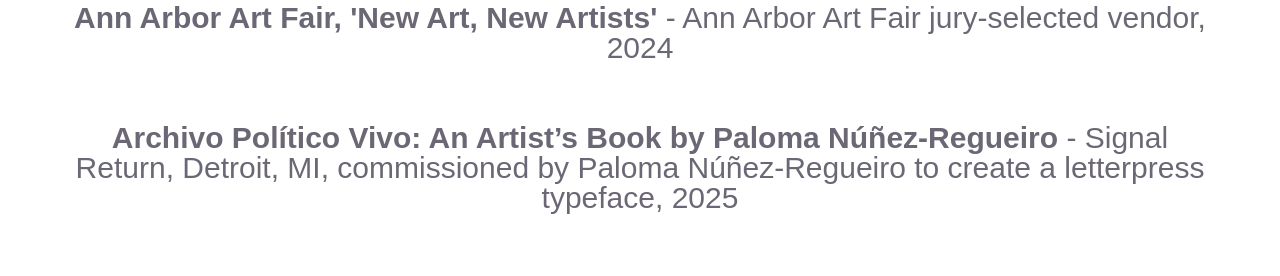
==== commit b9ba3cea: "added dropdown menus" ====
--- a/index.html
+++ b/index.html
@@ -42,10 +42,43 @@
     EMAIL??
     -->
 
+    <!-- redirecting these buttons to same about page as a placeholder rn-->
+     <!-- PORTFOLIO-->
+<div class="dropdown">
+    <button onclick="myFunction()" class="dropbtn">PORTFOLIO</button>
+    <div id="myDropdown" class="dropdown-content">
+      <a href="#bio">BFA Thesis: La Tecnocapilla</a>
+      <a href="#statement">Relicario: Prólogo de la Tecnocapilla</a>
+      <a href="#resume">Great American Hero</a>
+      <a href="#resume">Previous Works</a>
+    </div>
+</div>
+
+<!-- WRITINGS-->
+<div class="dropdown">
+    <button onclick="myFunction()" class="dropbtn">WRITINGS</button>
+    <div id="myDropdown" class="dropdown-content">
+      <a href="#bio">La Tecnocapilla (BFA Thesis Paper)</a>
+      <a href="#statement">21st Century Avant-Garde Through Social Media</a>
+      <a href="#resume">Etc</a>
+    </div>
+</div>
+ <!--CONTACT ME-->
+<div class="dropdown">
+    <button onclick="myFunction()" class="dropbtn">CONTACT ME</button>
+    <div id="myDropdown" class="dropdown-content">
+      <a href="#bio">Instagram</a>
+      <a href="#statement">GitHub</a>
+      <a href="#resume">Substack</a>
+      <a href="#resume">Email</a>
+    </div>
+</div>
+
 <div class = "page">
     <br>
     <div class = "page-content">
 
+        <h1>ABOUT</h1>
         <!--ARTIST BIO-->
         <h3>ARTIST BIO</h3>
             <br>
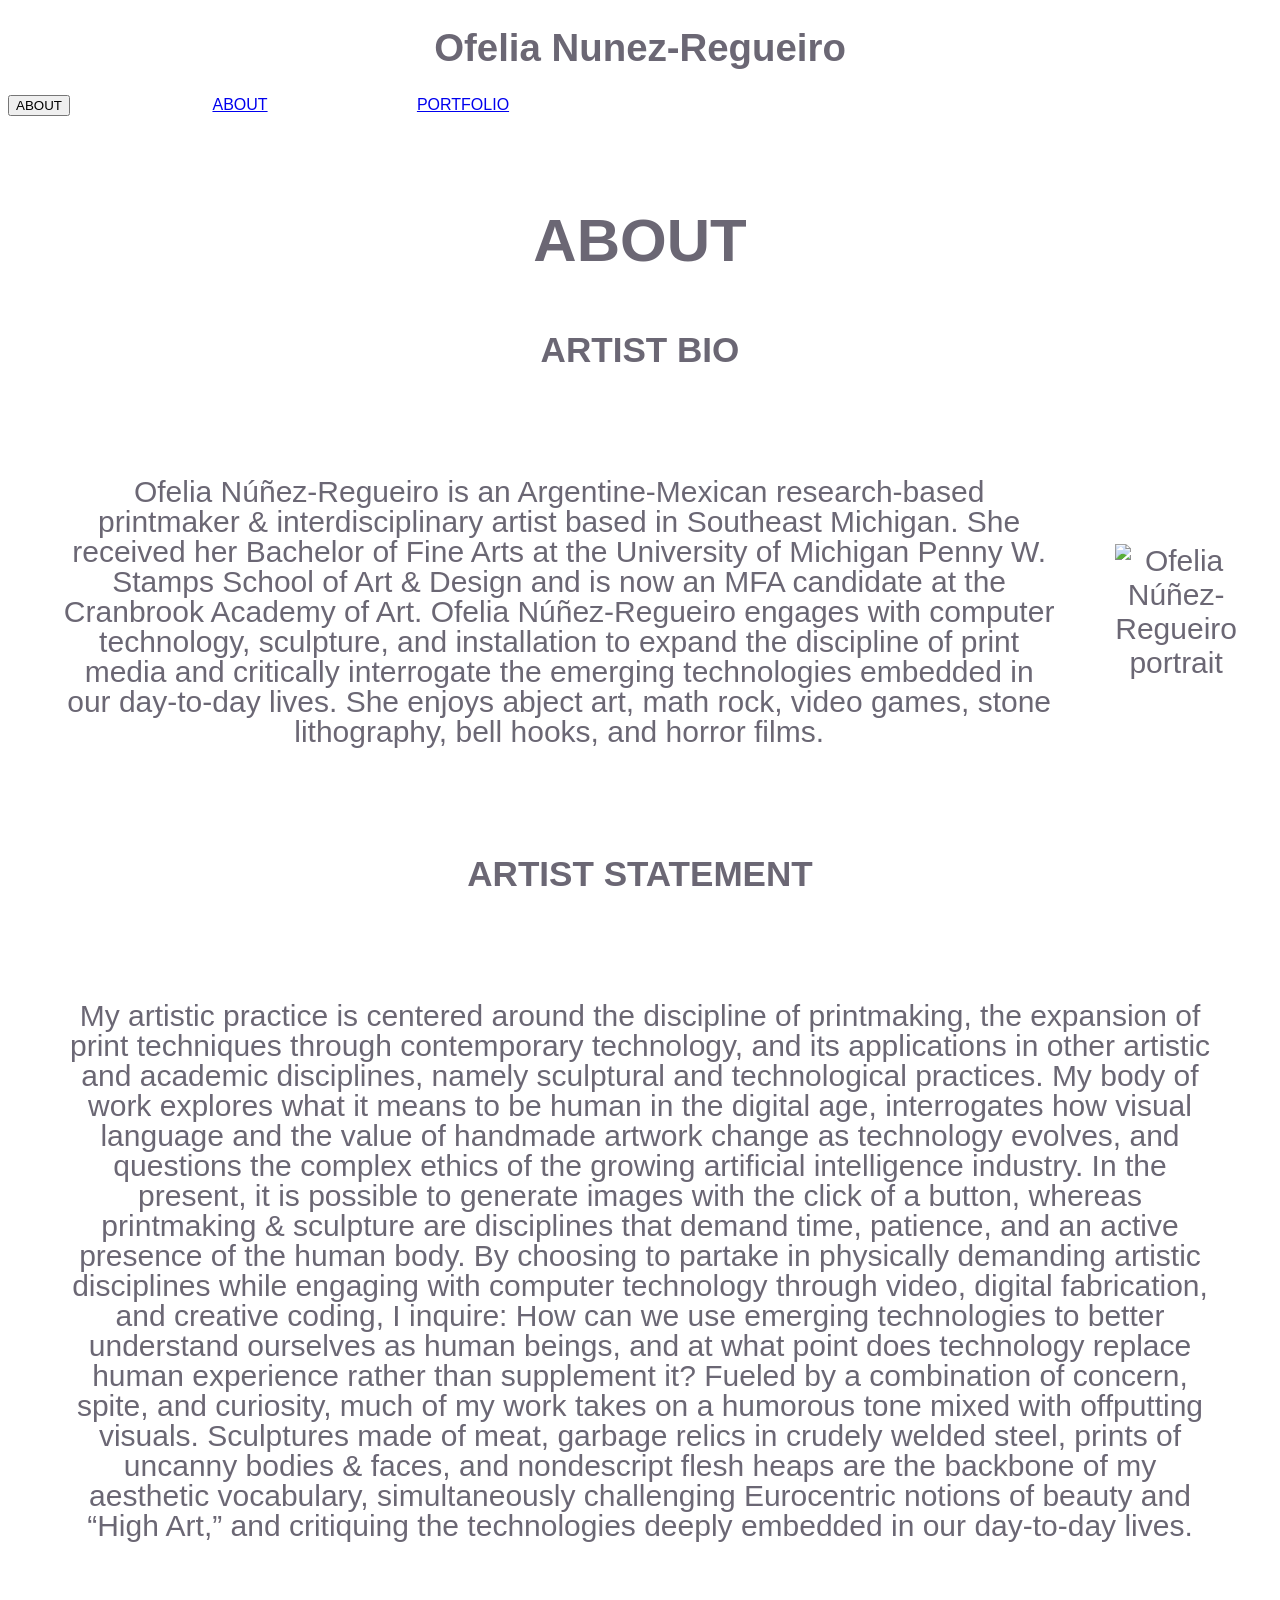
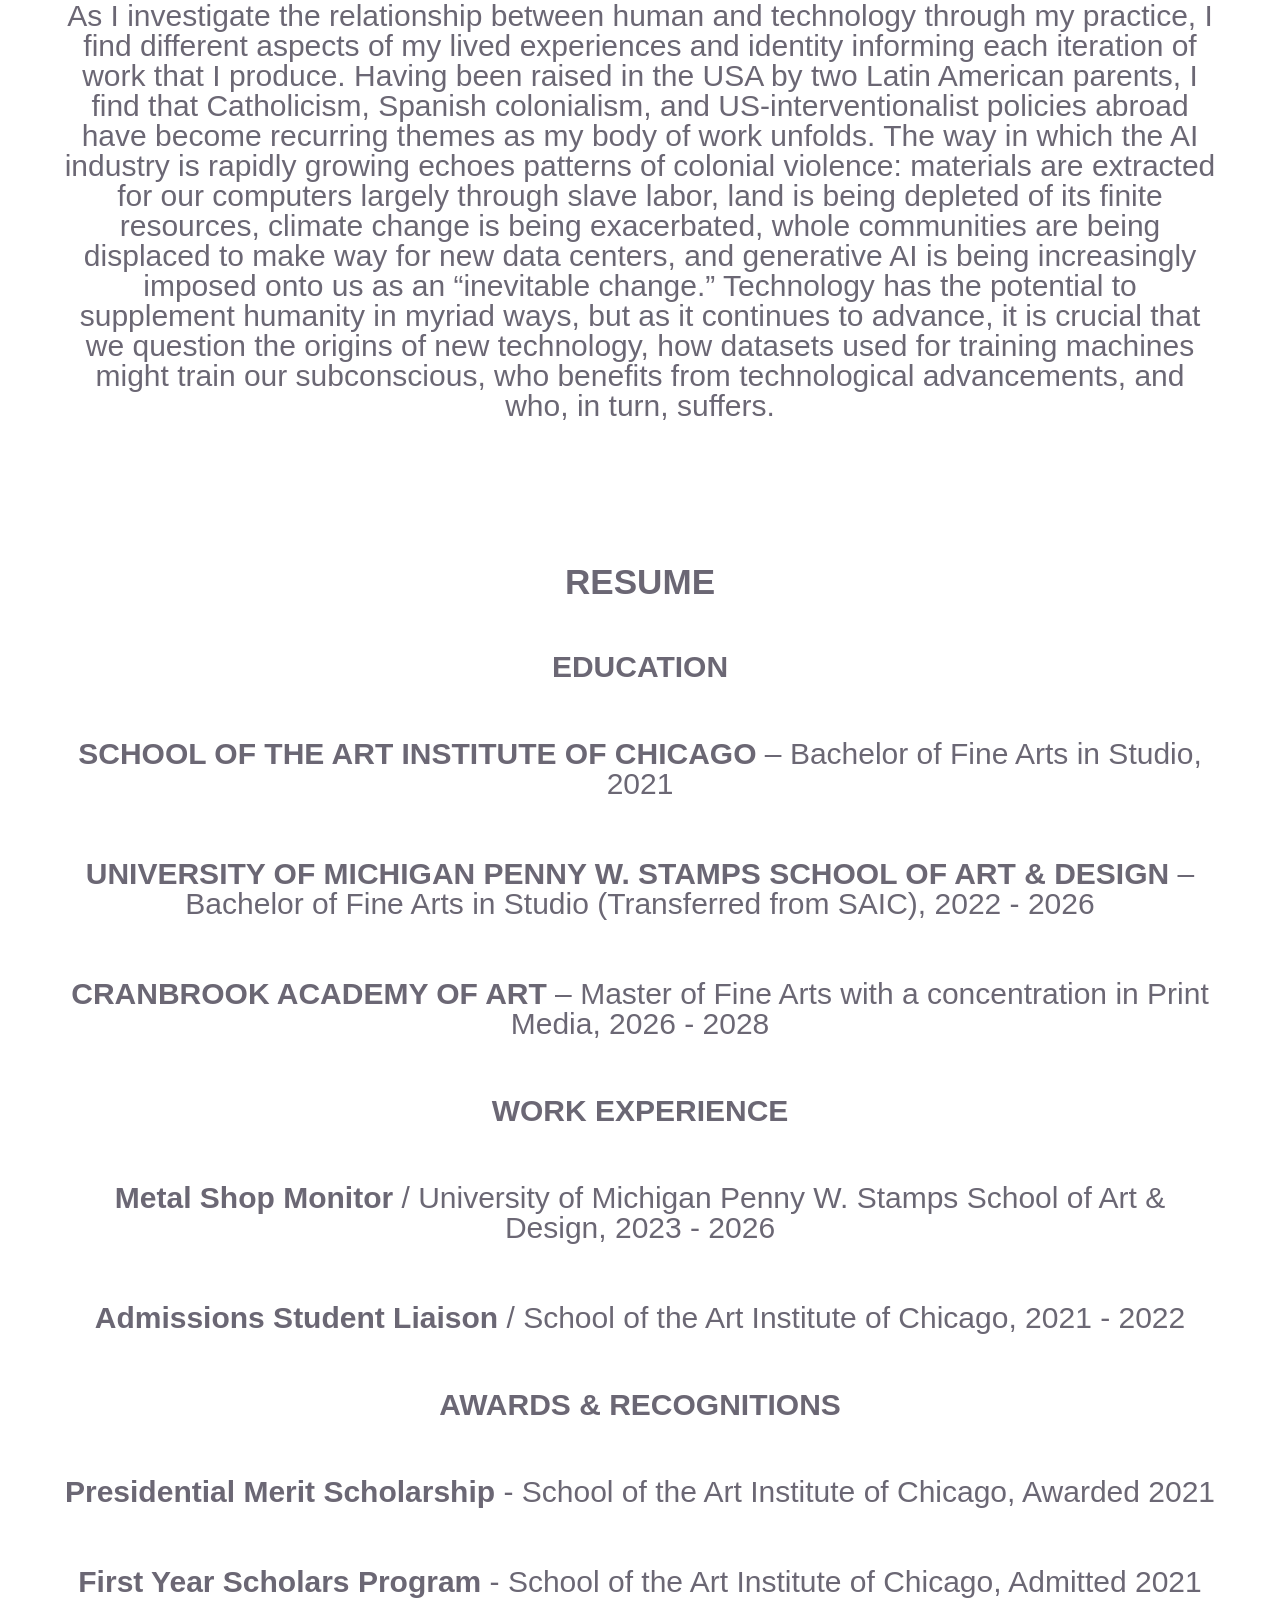
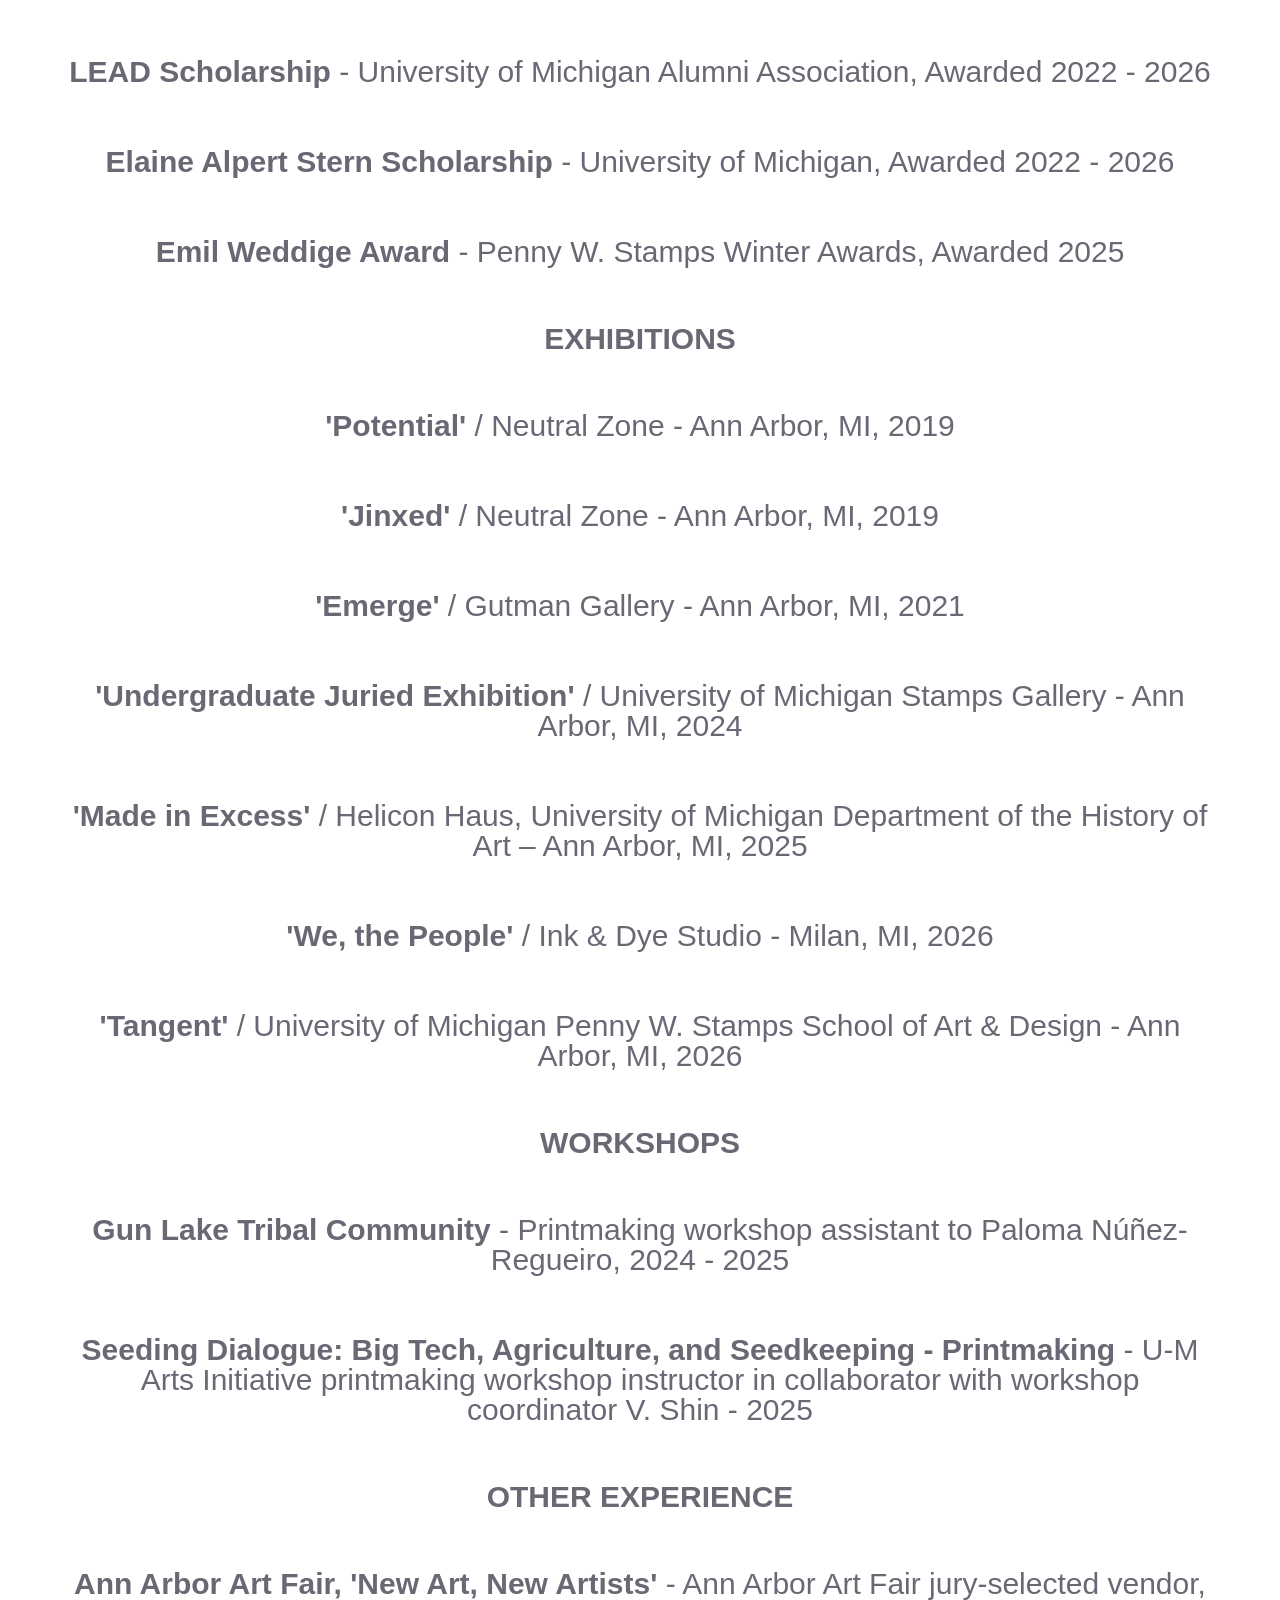
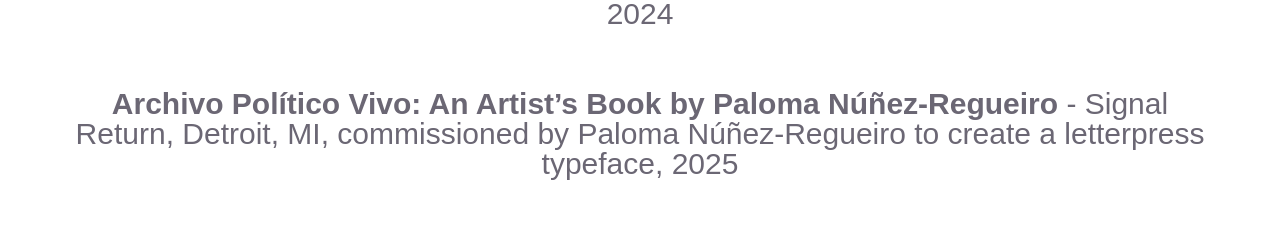
==== commit 3db1502d: "trying something different with dropdown menus" ====
--- a/index.html
+++ b/index.html
@@ -44,7 +44,7 @@
 
     <!-- redirecting these buttons to same about page as a placeholder rn-->
      <!-- PORTFOLIO-->
-<div class="dropdown">
+<!--<div class="dropdown">
     <button onclick="myFunction()" class="dropbtn">PORTFOLIO</button>
     <div id="myDropdown" class="dropdown-content">
       <a href="#bio">BFA Thesis: La Tecnocapilla</a>
@@ -52,19 +52,19 @@
       <a href="#resume">Great American Hero</a>
       <a href="#resume">Previous Works</a>
     </div>
-</div>
+</div>-->
 
 <!-- WRITINGS-->
-<div class="dropdown">
+<!--<div class="dropdown">
     <button onclick="myFunction()" class="dropbtn">WRITINGS</button>
     <div id="myDropdown" class="dropdown-content">
       <a href="#bio">La Tecnocapilla (BFA Thesis Paper)</a>
       <a href="#statement">21st Century Avant-Garde Through Social Media</a>
       <a href="#resume">Etc</a>
     </div>
-</div>
+</div>-->
  <!--CONTACT ME-->
-<div class="dropdown">
+<!--<div class="dropdown">
     <button onclick="myFunction()" class="dropbtn">CONTACT ME</button>
     <div id="myDropdown" class="dropdown-content">
       <a href="#bio">Instagram</a>
@@ -72,6 +72,30 @@
       <a href="#resume">Substack</a>
       <a href="#resume">Email</a>
     </div>
+</div>-->
+<!--
+Source - https://stackoverflow.com/a/68464106
+Posted by Kinglish
+Retrieved 2026-04-26, License - CC BY-SA 4.0
+-->
+
+<div class="dropdown">
+  <a href='#' class="nav-link dropbtn">ABOUT</a>
+  <div class="dropdown-content">
+    <a href="#bio" class="nav-link">Artist Bio</a>
+    <a href="#statement" class="nav-link">Artist Statement</a>
+    <a href="#resume" class="nav-link">Curriculum Vitae</a>
+  </div>
+</div>
+
+
+<div class="dropdown">
+  <a href='#' class="nav-link dropbtn">PORTFOLIO</a>
+  <div class="dropdown-content">
+    <a href="#bio" class="nav-link">BFA Thesis: La Tecnocapilla</a>
+    <a href="#statement" class="nav-link">Relicario: Prólogo de la Tecnocapilla</a>
+    <a href="#resume" class="nav-link">Previous Works</a>
+  </div>
 </div>
 
 <div class = "page">
--- a/style.css
+++ b/style.css
@@ -25,49 +25,82 @@
 }
 
 /* Dropdown Button */
-.dropbtn {
+/*.dropbtn {
+  position: relative;
     background-color: CCC7BD;
     color: 000000;
     padding: 16px;
     font-size: 20px;
     border: none;
     cursor: pointer;
-  }
+  }*/
   
   /* Dropdown button on hover & focus */
-  .dropbtn:hover, .dropbtn:focus {
+  /*.dropbtn:hover, .dropbtn:focus {
     background-color: E0DDD7;
-  }
+  }*/
   
   /* The container <div> - needed to position the dropdown content */
-  .dropdown {
+ /* .dropdown {
     position: relative;
     display: inline-block;
-  }
+  } */
   
   /* Dropdown Content (Hidden by Default) */
-  .dropdown-content {
+  /*.dropdown-content {
     display: none;
     position: absolute;
     background-color: E0DDD7;
-    min-width: 160px;
+    min-width: 160px;*/
     /*box-shadow: 0px 8px 16px 0px rgba(0,0,0,0.2);*/
-    z-index: 1;
-  }
+    /*z-index: 1;
+  } */
   
   /* Links inside the dropdown */
-  .dropdown-content a {
+  /*.dropdown-content a {
     color: black;
     padding: 12px 16px;
     text-decoration: none;
     display: block;
-  }
+  } */
   
   /* Change color of dropdown links on hover */
-  .dropdown-content a:hover {background-color: #ddd;}
+  /*.dropdown-content a:hover {background-color: #ddd;} */
   
   /* Show the dropdown menu (use JS to add this class to the .dropdown-content container when the user clicks on the dropdown button) */
-  .show {display:block;}
+  /*.show {display:block;} */
+  /*
+Source - https://stackoverflow.com/a/68464106
+Posted by Kinglish
+Retrieved 2026-04-26, License - CC BY-SA 4.0
+*/
+
+.dropdown {
+  position: relative;
+  display: inline-block;
+  width: 200px;
+}
+
+.dropdown-content {
+  display: none;
+  position: absolute;
+  background-color: #3b86ff;
+  z-index: 1;
+  min-width: 150px;
+}
+
+.dropdown-content a {
+  padding: 14px 16px;
+  display: block;
+}
+
+.dropdown-content a:hover {
+  background-color: #ddd;
+}
+
+.show {
+  display: block;
+}
 
 .page {
     background-color: #ffffff;
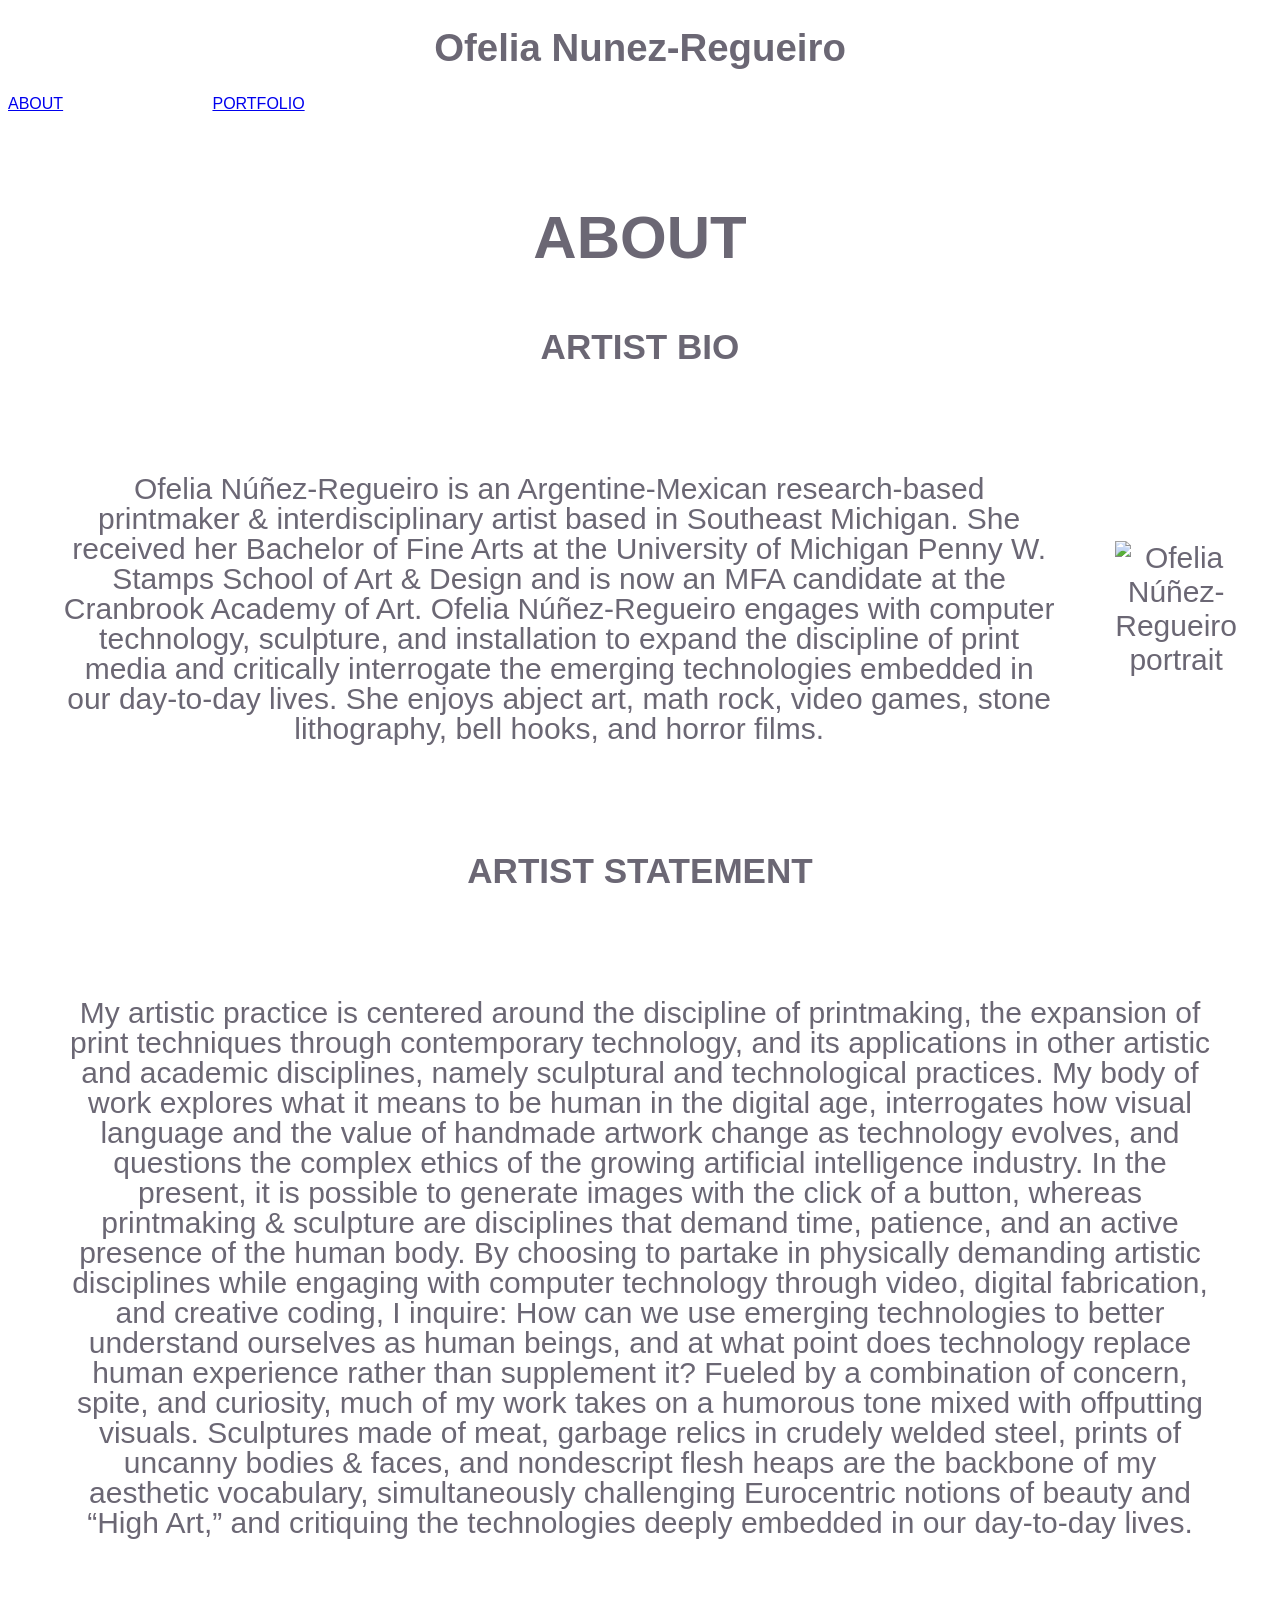
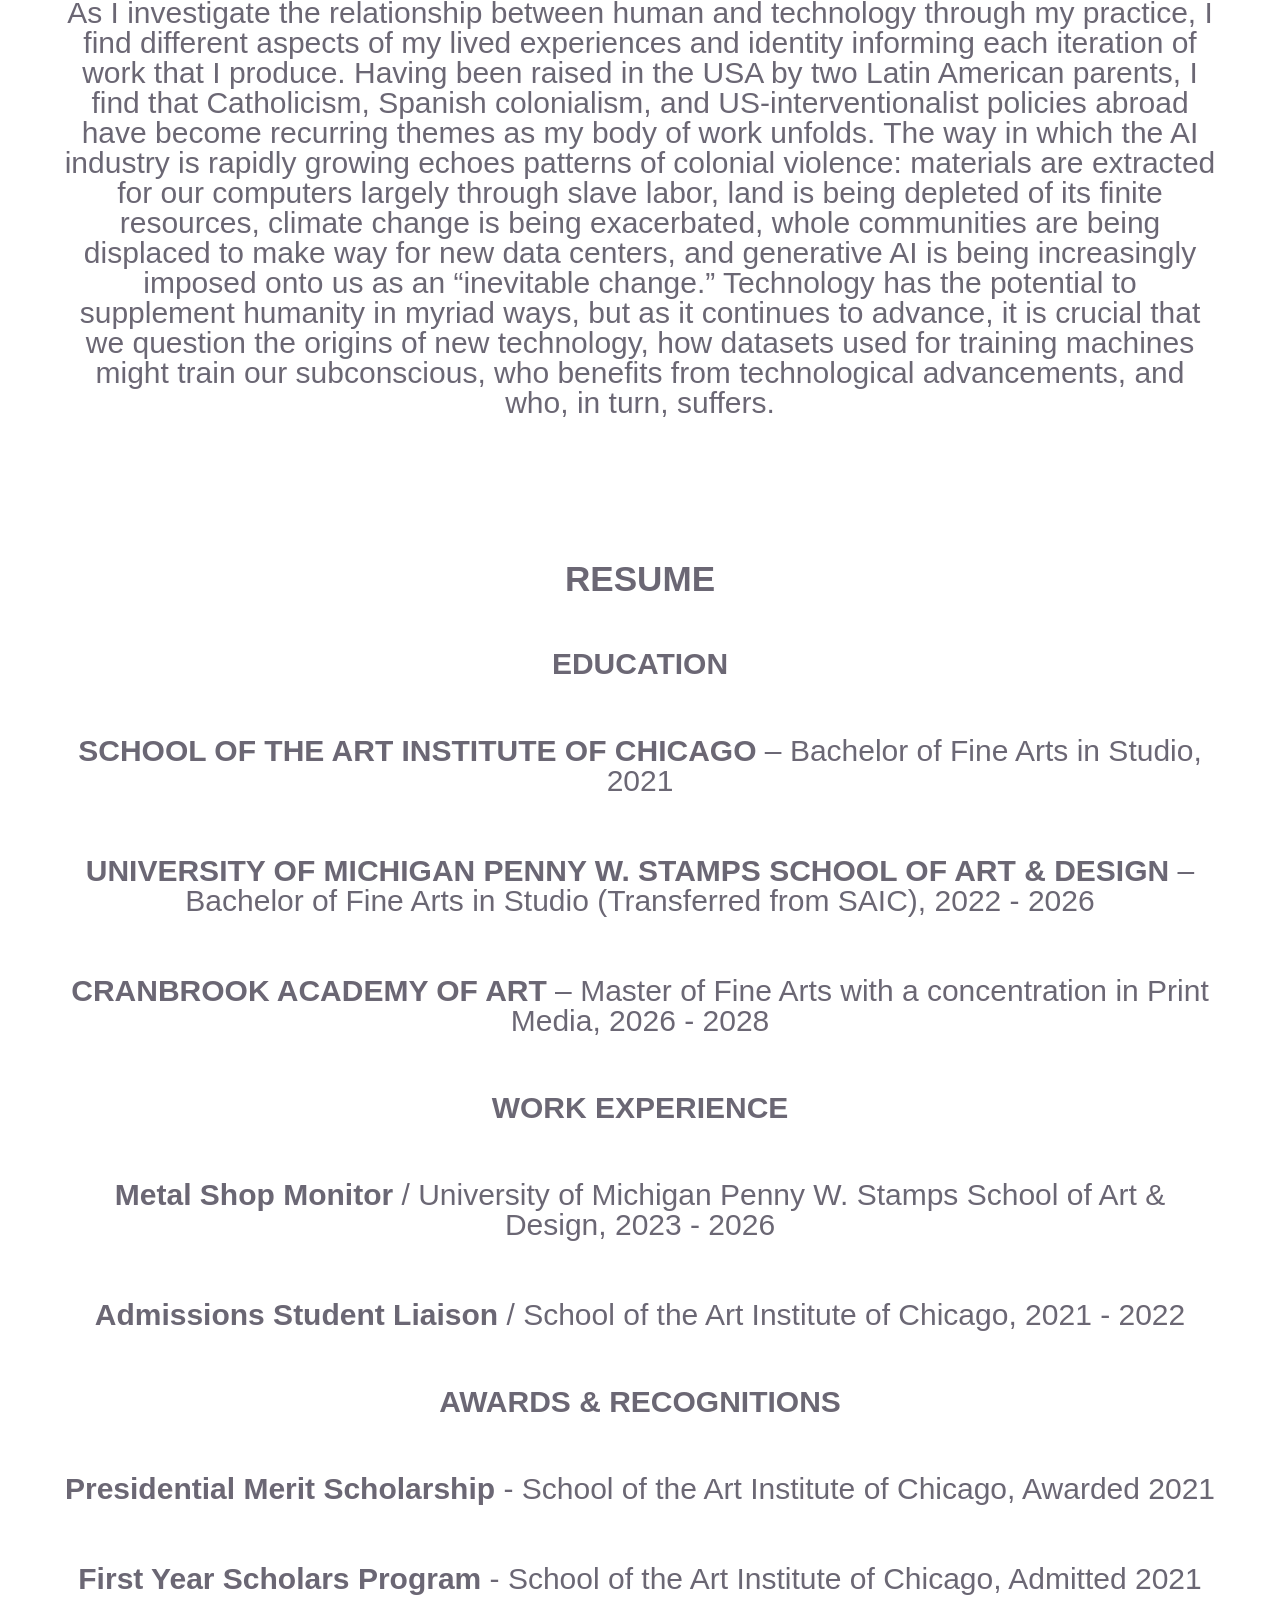
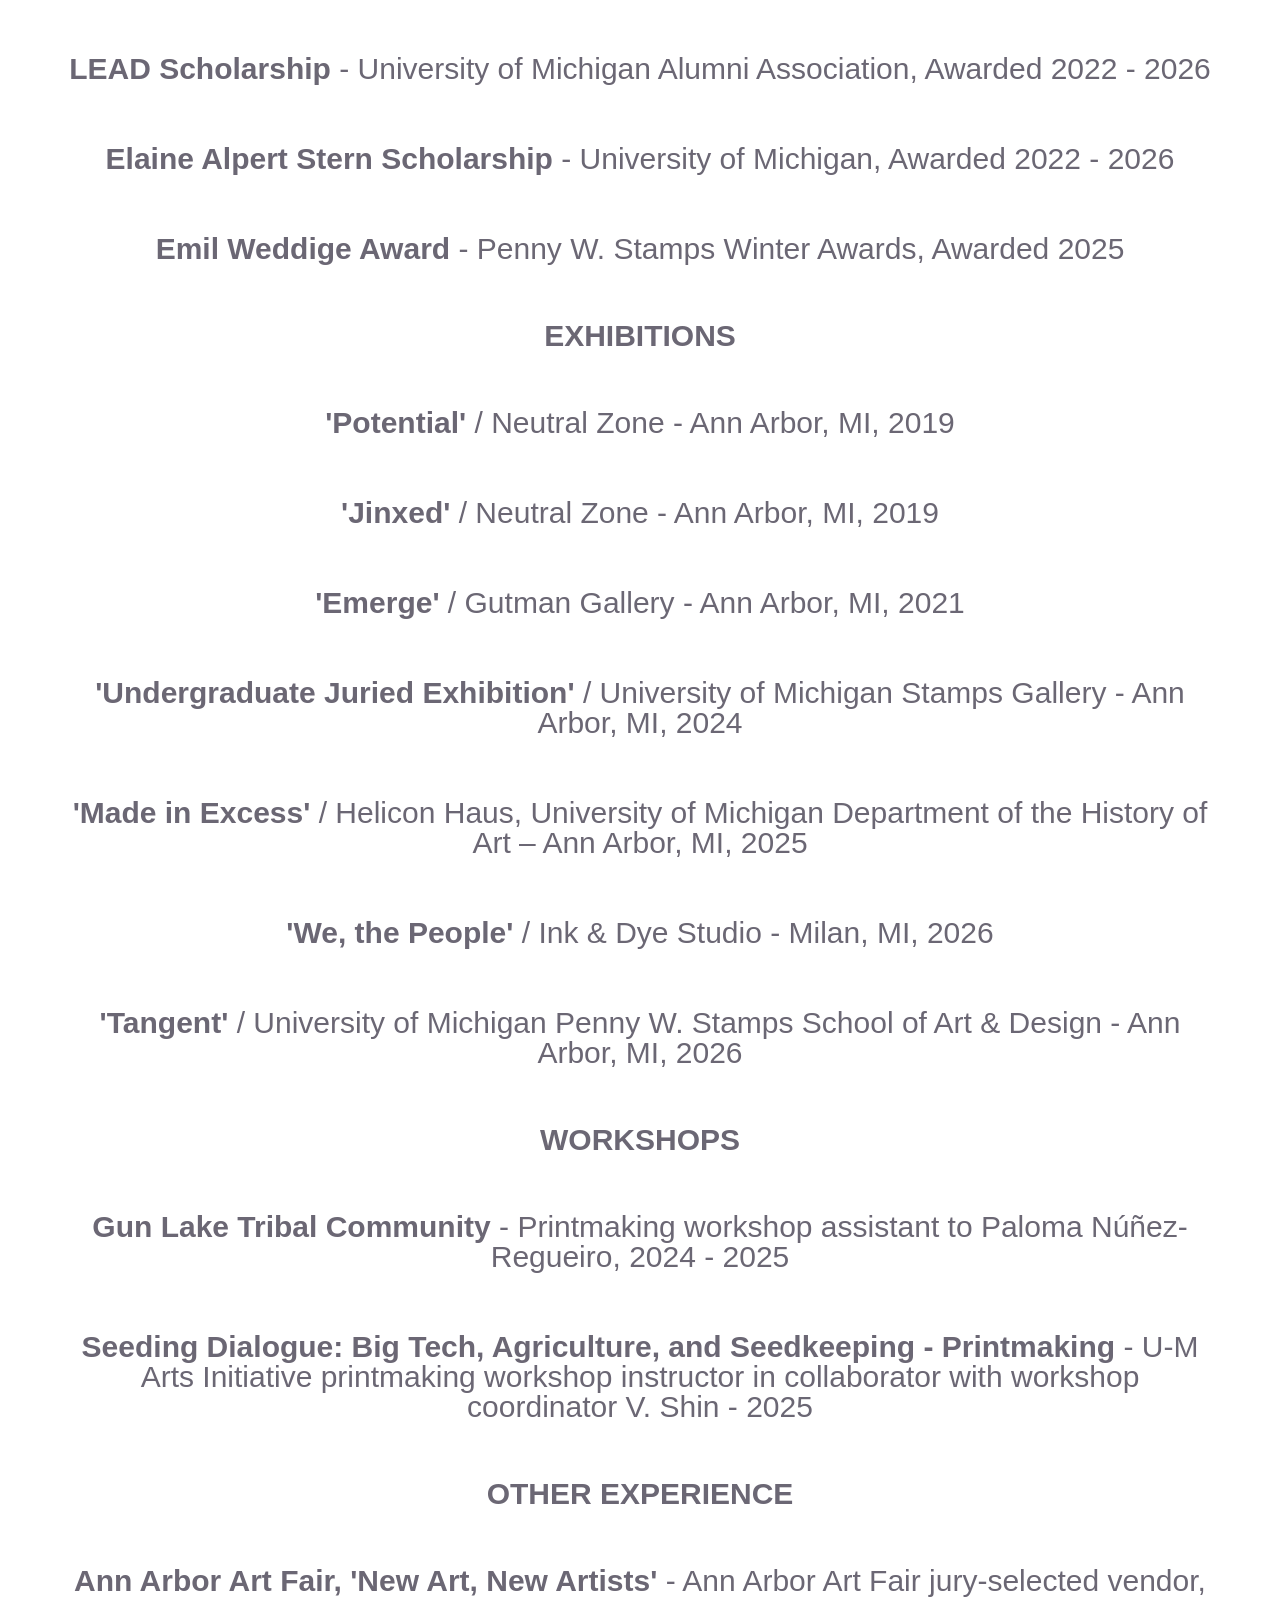
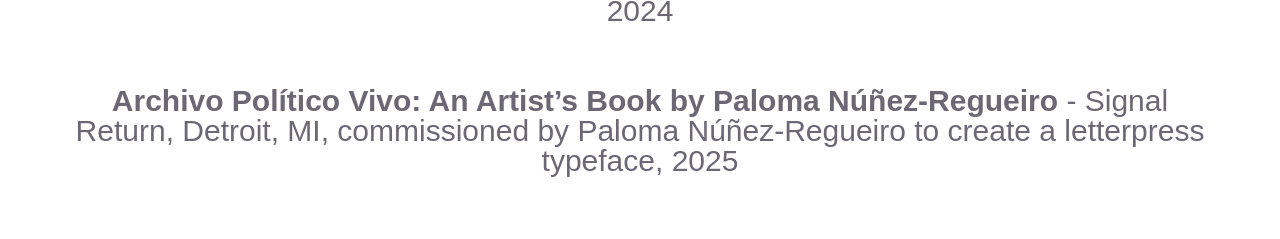
==== commit 1b04800f: "oops" ====
--- a/index.html
+++ b/index.html
@@ -16,14 +16,14 @@
 </div>
 
 <!-- contents: -->
-<div class="dropdown">
+<!--<div class="dropdown">
     <button onclick="myFunction()" class="dropbtn">ABOUT</button>
     <div id="myDropdown" class="dropdown-content">
       <a href="#bio">Artist Bio</a>
       <a href="#statement">Artist Statement</a>
       <a href="#resume">CV</a>
     </div>
-</div>
+</div>-->
 
 <!-- NOTE TO SELF 4/25: DROPDOWN BUTTONS TO ADD:
  WORKS
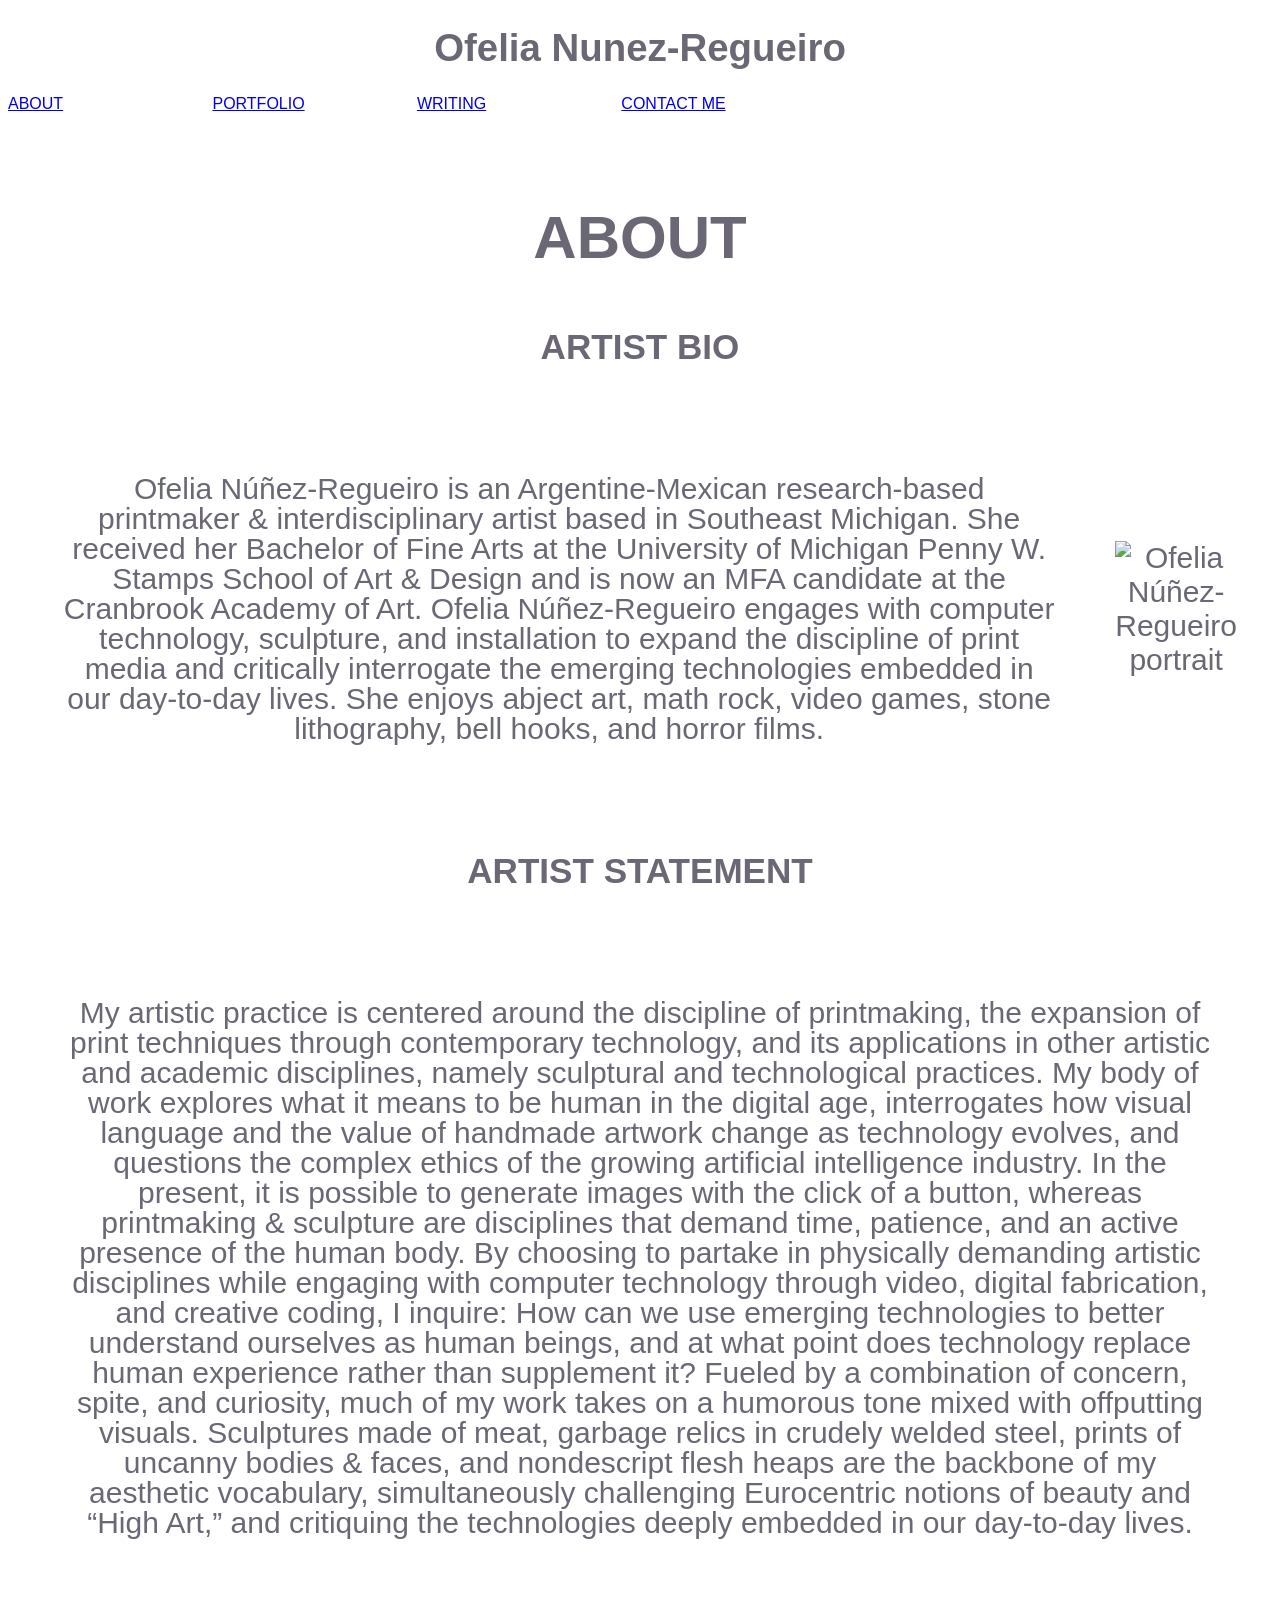
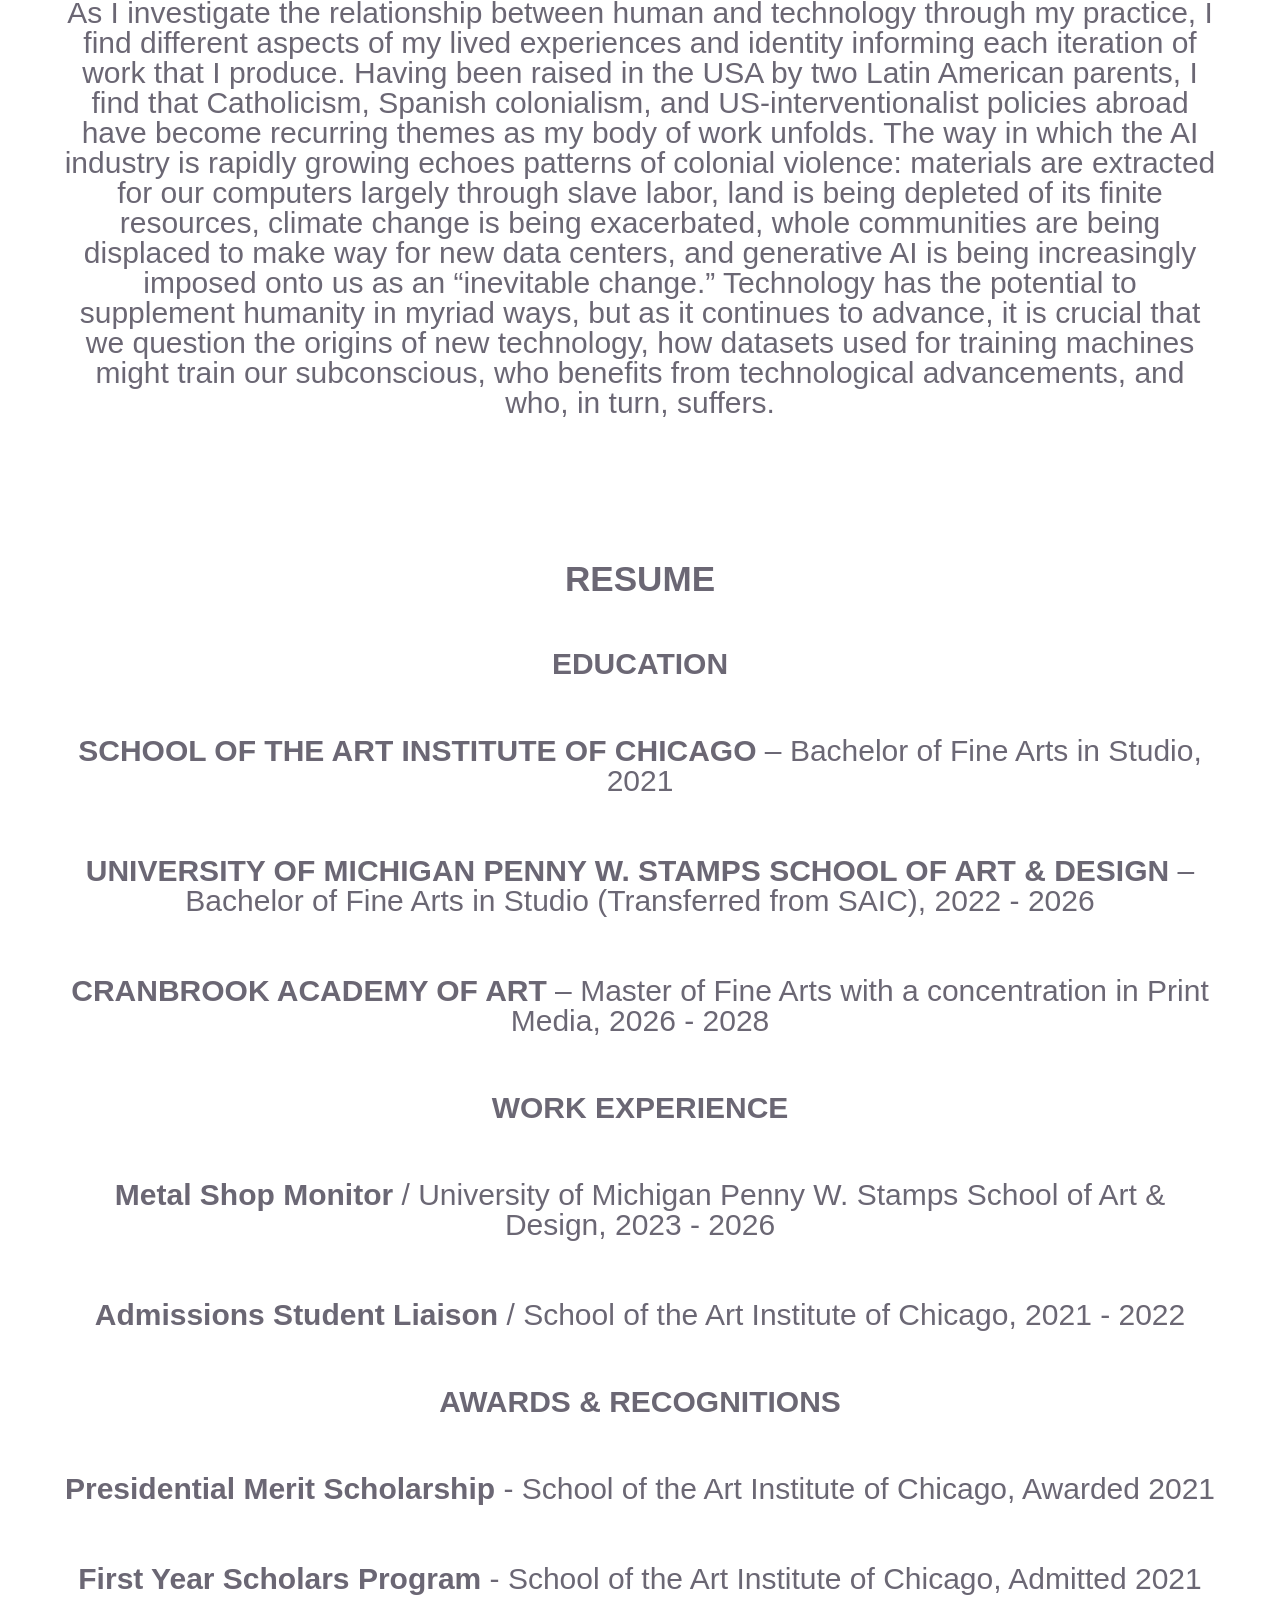
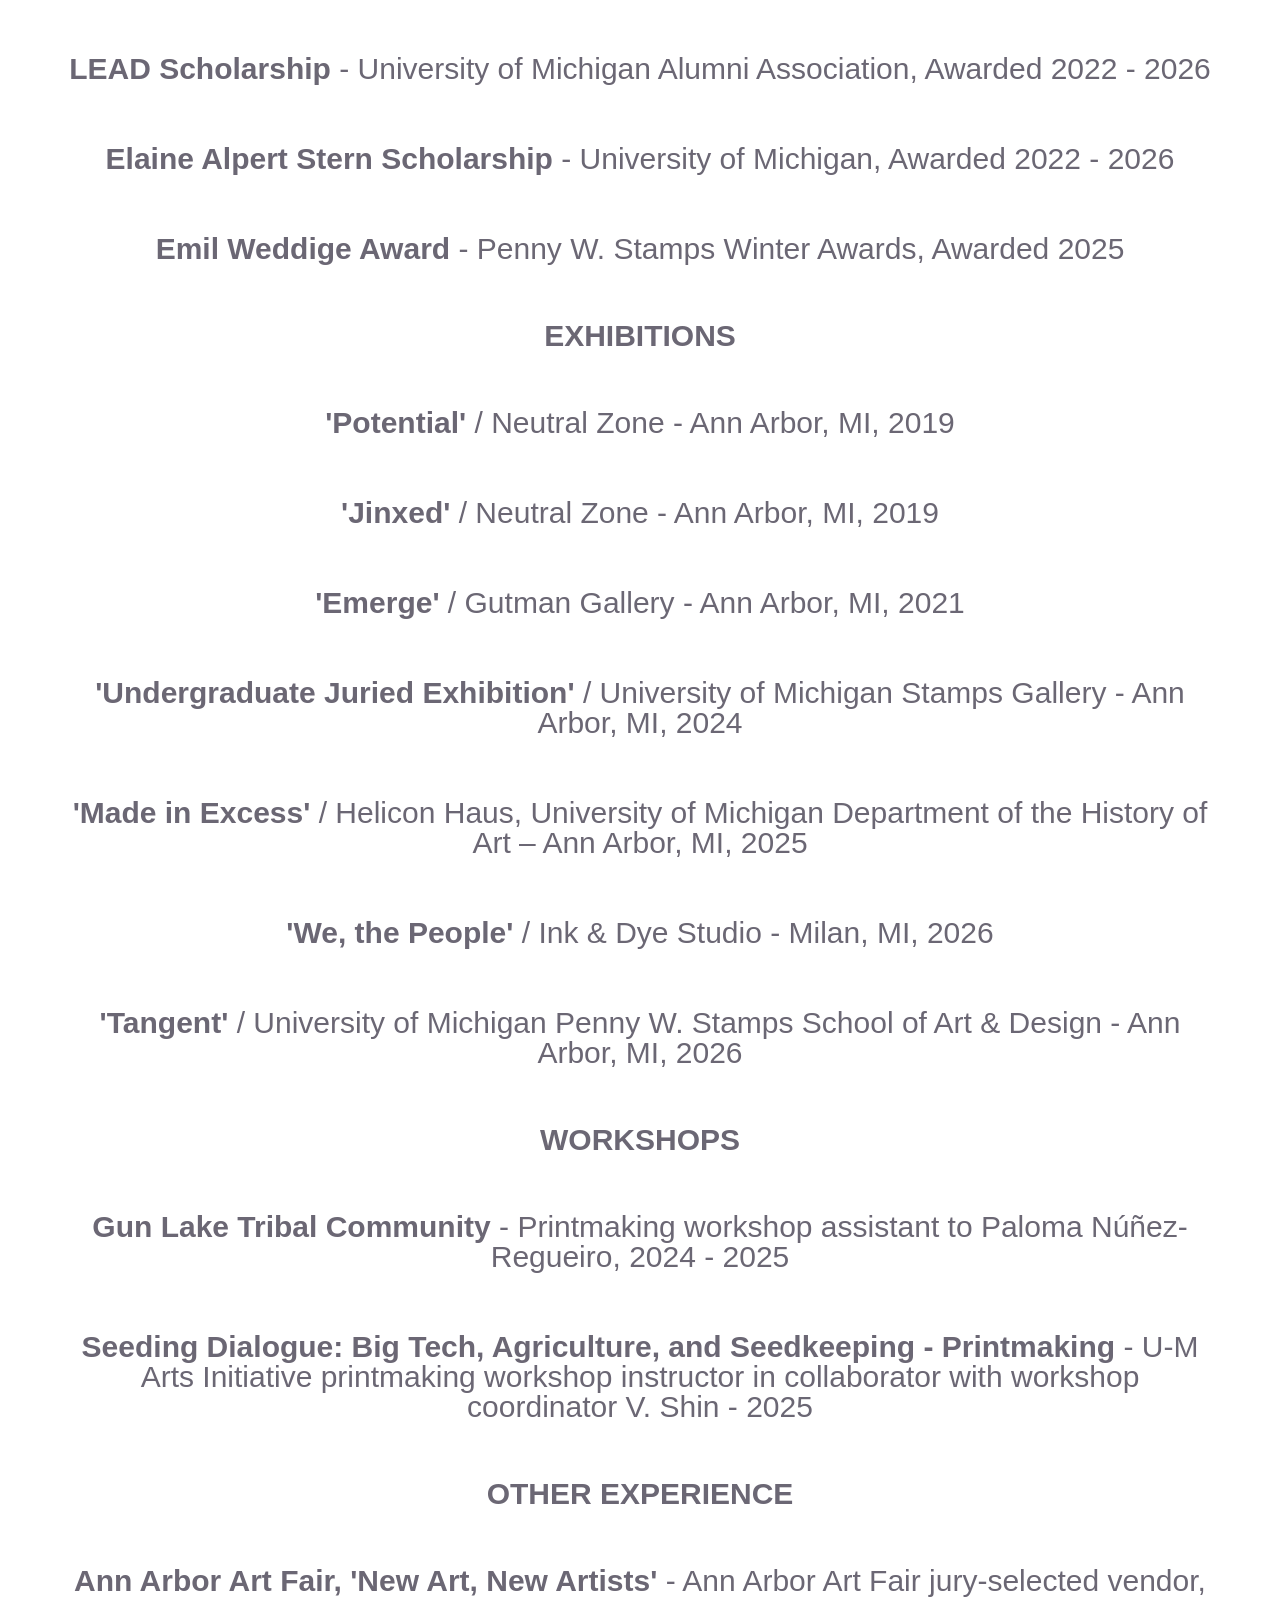
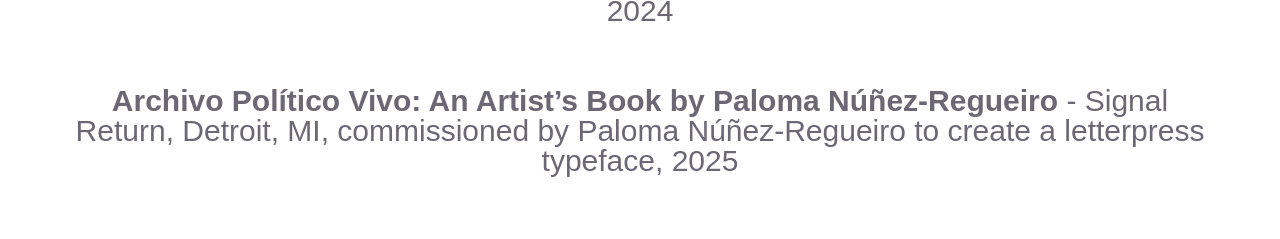
==== commit 0b552136: "adding new dropdown menus" ====
--- a/index.html
+++ b/index.html
@@ -15,70 +15,13 @@
     <h1>Ofelia Nunez-Regueiro</h1>
 </div>
 
-<!-- contents: -->
-<!--<div class="dropdown">
-    <button onclick="myFunction()" class="dropbtn">ABOUT</button>
-    <div id="myDropdown" class="dropdown-content">
-      <a href="#bio">Artist Bio</a>
-      <a href="#statement">Artist Statement</a>
-      <a href="#resume">CV</a>
-    </div>
-</div>-->
 
-<!-- NOTE TO SELF 4/25: DROPDOWN BUTTONS TO ADD:
- WORKS
-    BFA THESIS
-    GREAT AMERICAN HERO
-    RELICARIO PROLOGO DE LA TECNOCAPILLA
-    PREVIOUS WORKS
-WRITINGS
-    LA TECNOCAPILLA (BFA THESIS PAPER)
-    21ST CENTURY AVANT-GARDE THROUGH SOCIAL MEDIA
-    ETC
-CONTACT ME
-    INSTAGRAM
-    GITHUB
-    SUBSTACK
-    EMAIL??
-    -->
 
-    <!-- redirecting these buttons to same about page as a placeholder rn-->
-     <!-- PORTFOLIO-->
-<!--<div class="dropdown">
-    <button onclick="myFunction()" class="dropbtn">PORTFOLIO</button>
-    <div id="myDropdown" class="dropdown-content">
-      <a href="#bio">BFA Thesis: La Tecnocapilla</a>
-      <a href="#statement">Relicario: Prólogo de la Tecnocapilla</a>
-      <a href="#resume">Great American Hero</a>
-      <a href="#resume">Previous Works</a>
-    </div>
-</div>-->
-
-<!-- WRITINGS-->
-<!--<div class="dropdown">
-    <button onclick="myFunction()" class="dropbtn">WRITINGS</button>
-    <div id="myDropdown" class="dropdown-content">
-      <a href="#bio">La Tecnocapilla (BFA Thesis Paper)</a>
-      <a href="#statement">21st Century Avant-Garde Through Social Media</a>
-      <a href="#resume">Etc</a>
-    </div>
-</div>-->
- <!--CONTACT ME-->
-<!--<div class="dropdown">
-    <button onclick="myFunction()" class="dropbtn">CONTACT ME</button>
-    <div id="myDropdown" class="dropdown-content">
-      <a href="#bio">Instagram</a>
-      <a href="#statement">GitHub</a>
-      <a href="#resume">Substack</a>
-      <a href="#resume">Email</a>
-    </div>
-</div>-->
-<!--
-Source - https://stackoverflow.com/a/68464106
+<!--Source - https://stackoverflow.com/a/68464106
 Posted by Kinglish
 Retrieved 2026-04-26, License - CC BY-SA 4.0
 -->
-
+<!--ABOUT-->
 <div class="dropdown">
   <a href='#' class="nav-link dropbtn">ABOUT</a>
   <div class="dropdown-content">
@@ -88,13 +31,32 @@
   </div>
 </div>
 
-
+<!--Portfolio-->
 <div class="dropdown">
   <a href='#' class="nav-link dropbtn">PORTFOLIO</a>
   <div class="dropdown-content">
     <a href="#bio" class="nav-link">BFA Thesis: La Tecnocapilla</a>
     <a href="#statement" class="nav-link">Relicario: Prólogo de la Tecnocapilla</a>
     <a href="#resume" class="nav-link">Previous Works</a>
+  </div>
+</div>
+
+<!--Written Works-->
+<div class="dropdown">
+  <a href='#' class="nav-link dropbtn">WRITING</a>
+  <div class="dropdown-content">
+    <a href="#bio" class="nav-link">BFA Thesis: La Tecnocapilla</a>
+  </div>
+</div>
+
+<!--Contact Me-->
+<div class="dropdown">
+  <a href='#' class="nav-link dropbtn">CONTACT ME</a>
+  <div class="dropdown-content">
+    <a href="#bio" class="nav-link">Instagram</a>
+    <a href="#statement" class="nav-link">GitHub</a>
+    <a href="#resume" class="nav-link">Substack</a>
+    <a href="#resume" class="nav-link">Email</a>
   </div>
 </div>
 
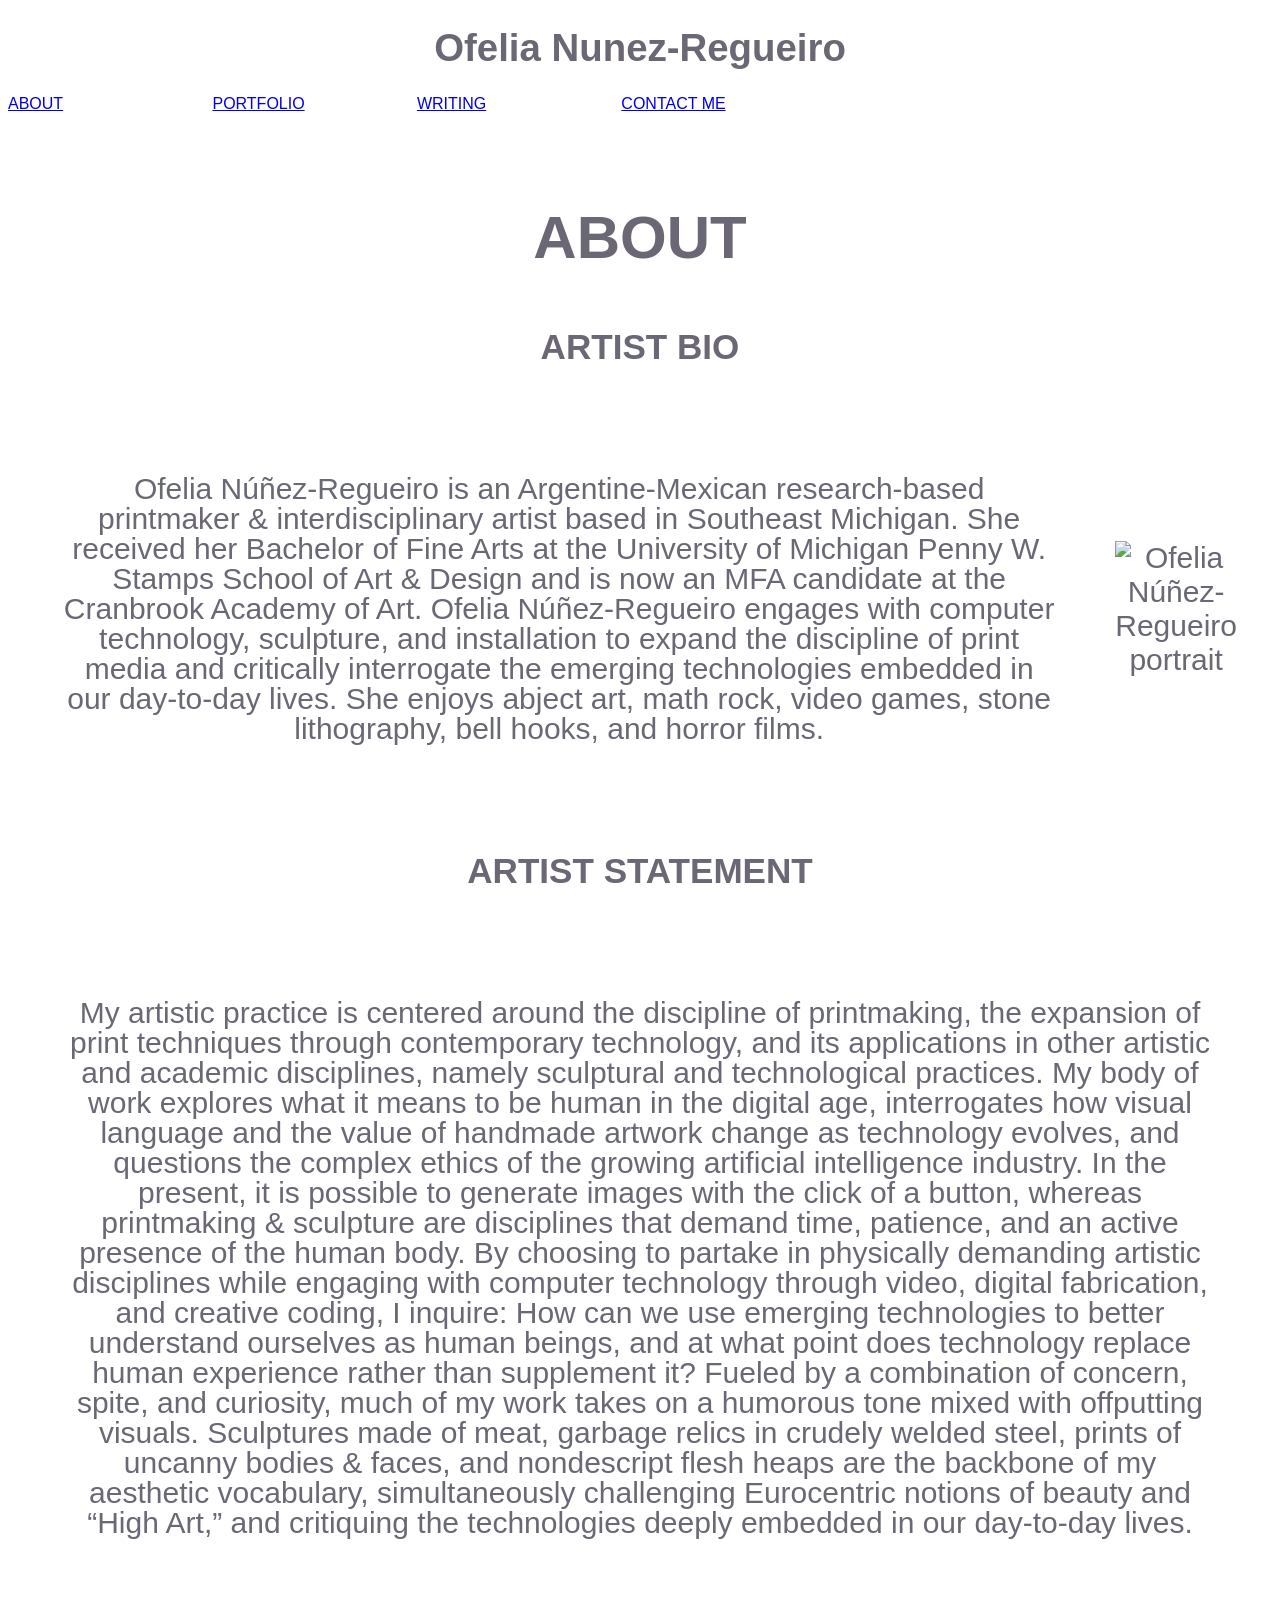
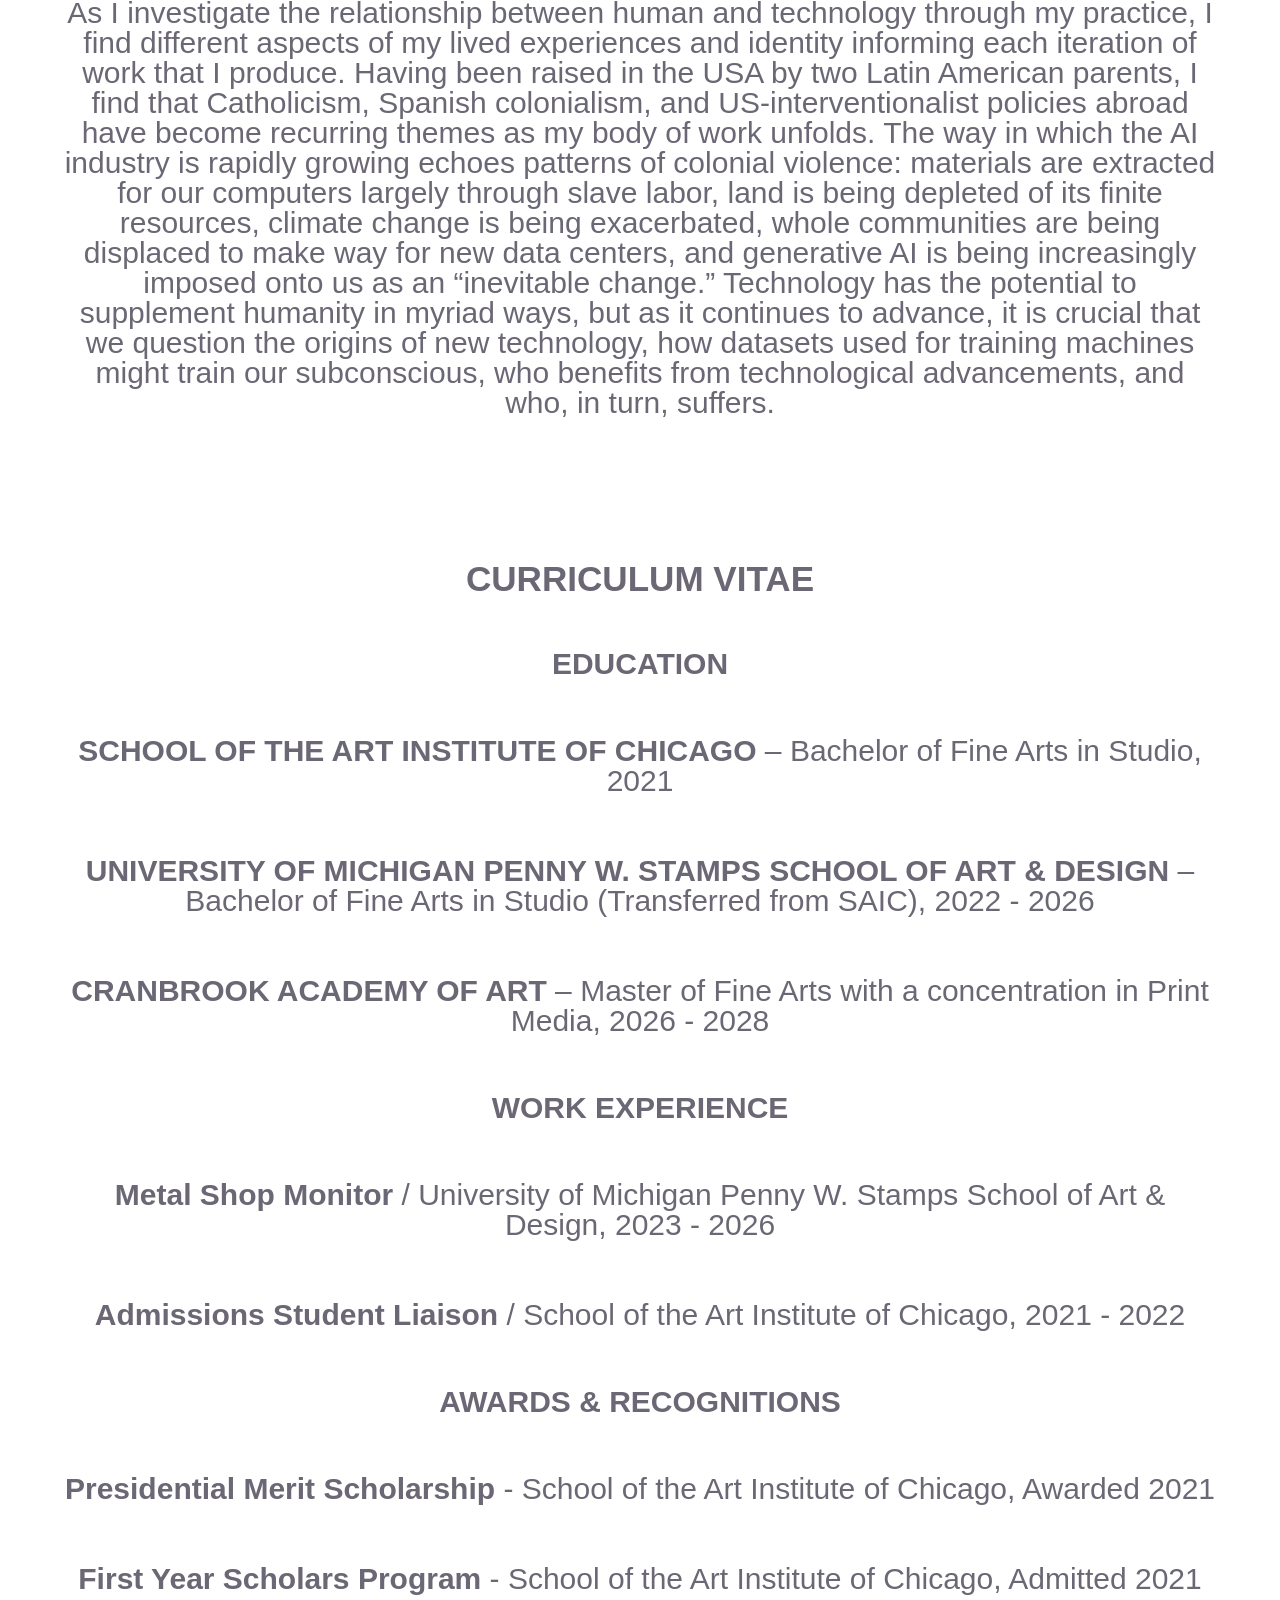
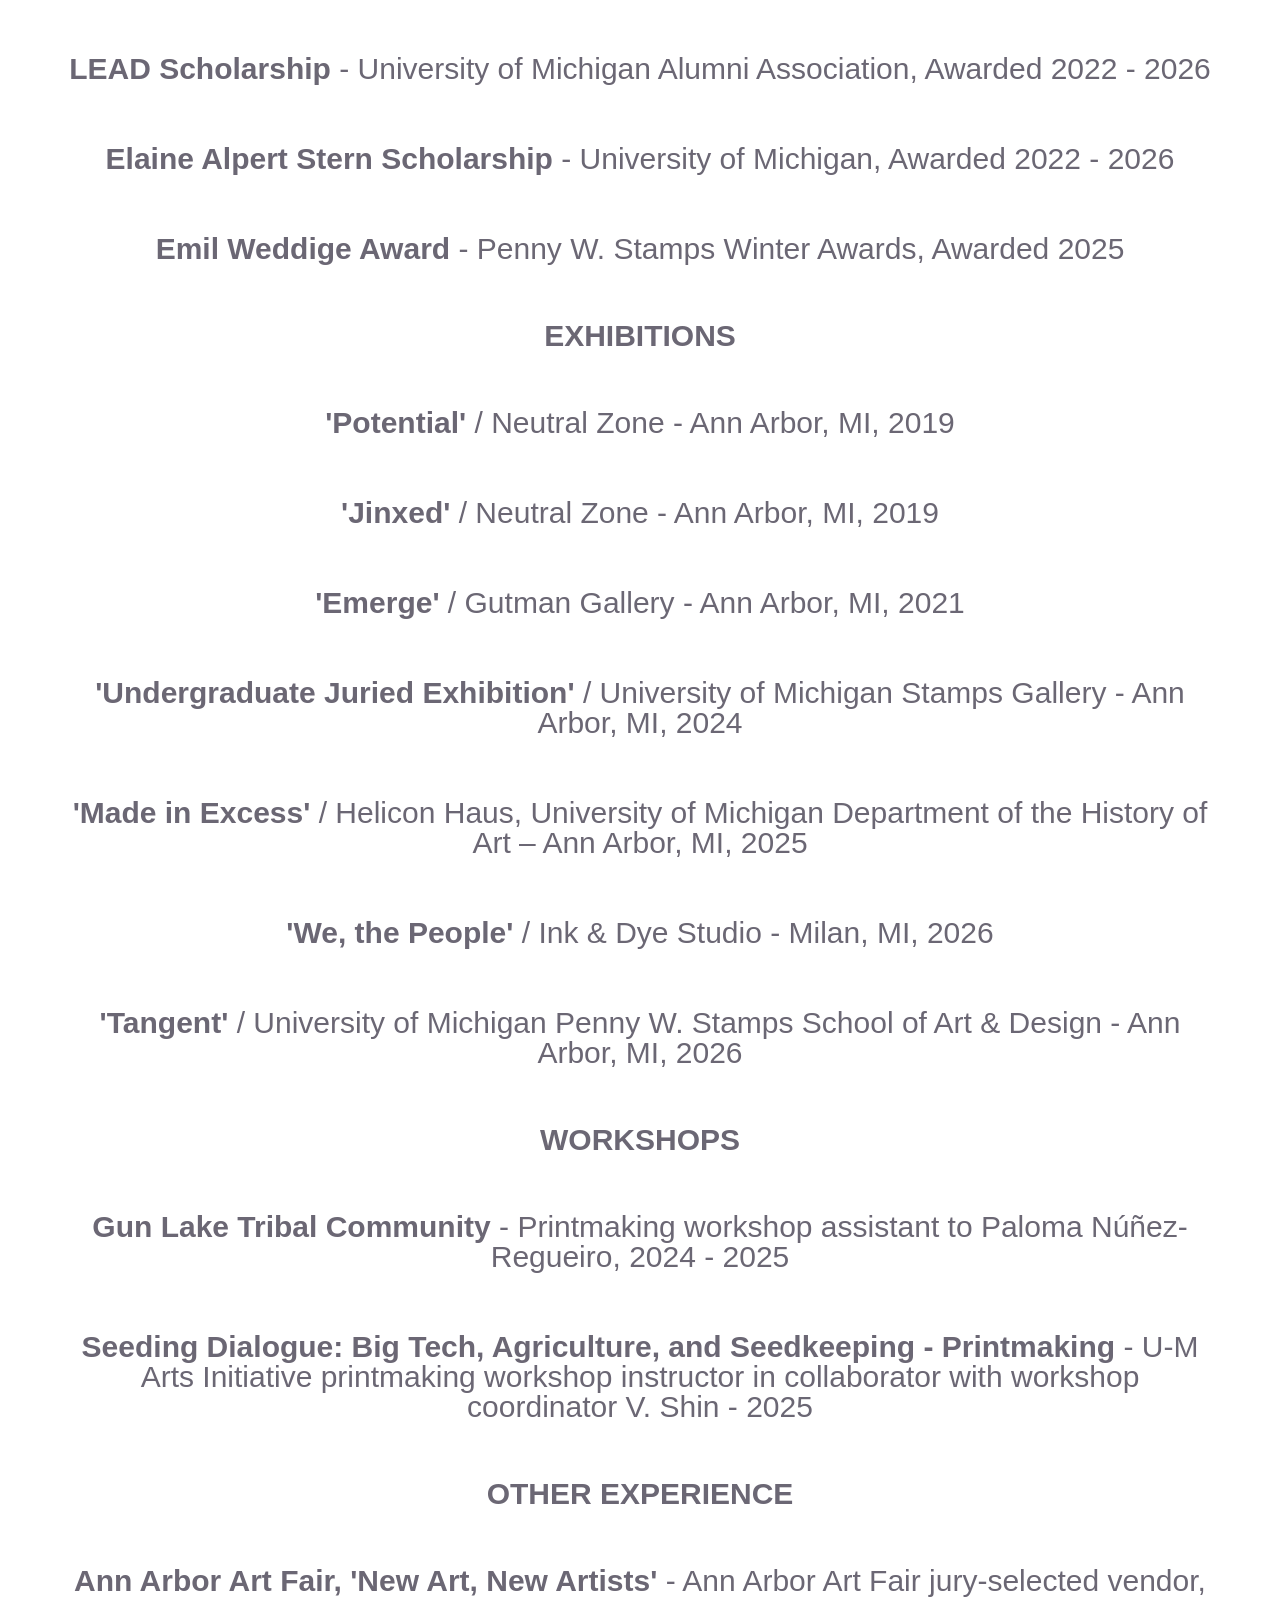
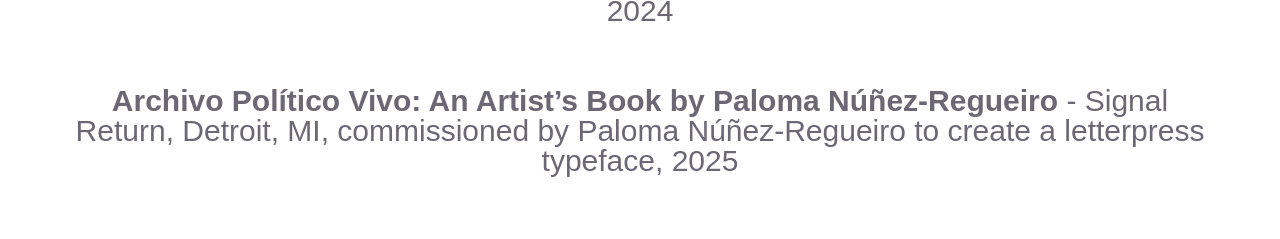
==== commit 20b84403: "blah blah" ====
--- a/index.html
+++ b/index.html
@@ -35,9 +35,10 @@
 <div class="dropdown">
   <a href='#' class="nav-link dropbtn">PORTFOLIO</a>
   <div class="dropdown-content">
-    <a href="#bio" class="nav-link">BFA Thesis: La Tecnocapilla</a>
-    <a href="#statement" class="nav-link">Relicario: Prólogo de la Tecnocapilla</a>
-    <a href="#resume" class="nav-link">Previous Works</a>
+    <a href="./portfolio/tecnocapilla.html" class="nav-link">BFA Thesis: La Tecnocapilla</a>
+    <a href="./portfolio/relicario.html" class="nav-link">Relicario: Prólogo de la Tecnocapilla</a>
+    <a href="./portfolio/greatamericanhero.html" class="nav-link">Great American Hero</a>
+    <a href="./portfolio/miscportfolio.html" class="nav-link">Previous Works</a>
   </div>
 </div>
 
@@ -45,7 +46,7 @@
 <div class="dropdown">
   <a href='#' class="nav-link dropbtn">WRITING</a>
   <div class="dropdown-content">
-    <a href="#bio" class="nav-link">BFA Thesis: La Tecnocapilla</a>
+    <a href="./Writings/tecnocapillawriting.html" class="nav-link">BFA Thesis: La Tecnocapilla</a>
   </div>
 </div>
 
@@ -89,7 +90,7 @@
         <br>
         
         <!--RESUME-->
-        <h3 id="resume">RESUME</h3>
+        <h3 id="resume">CURRICULUM VITAE</h3>
 
         <h4>EDUCATION</h4>
         <p><strong>SCHOOL OF THE ART INSTITUTE OF CHICAGO</strong> – Bachelor of Fine Arts in Studio, 2021</p>
